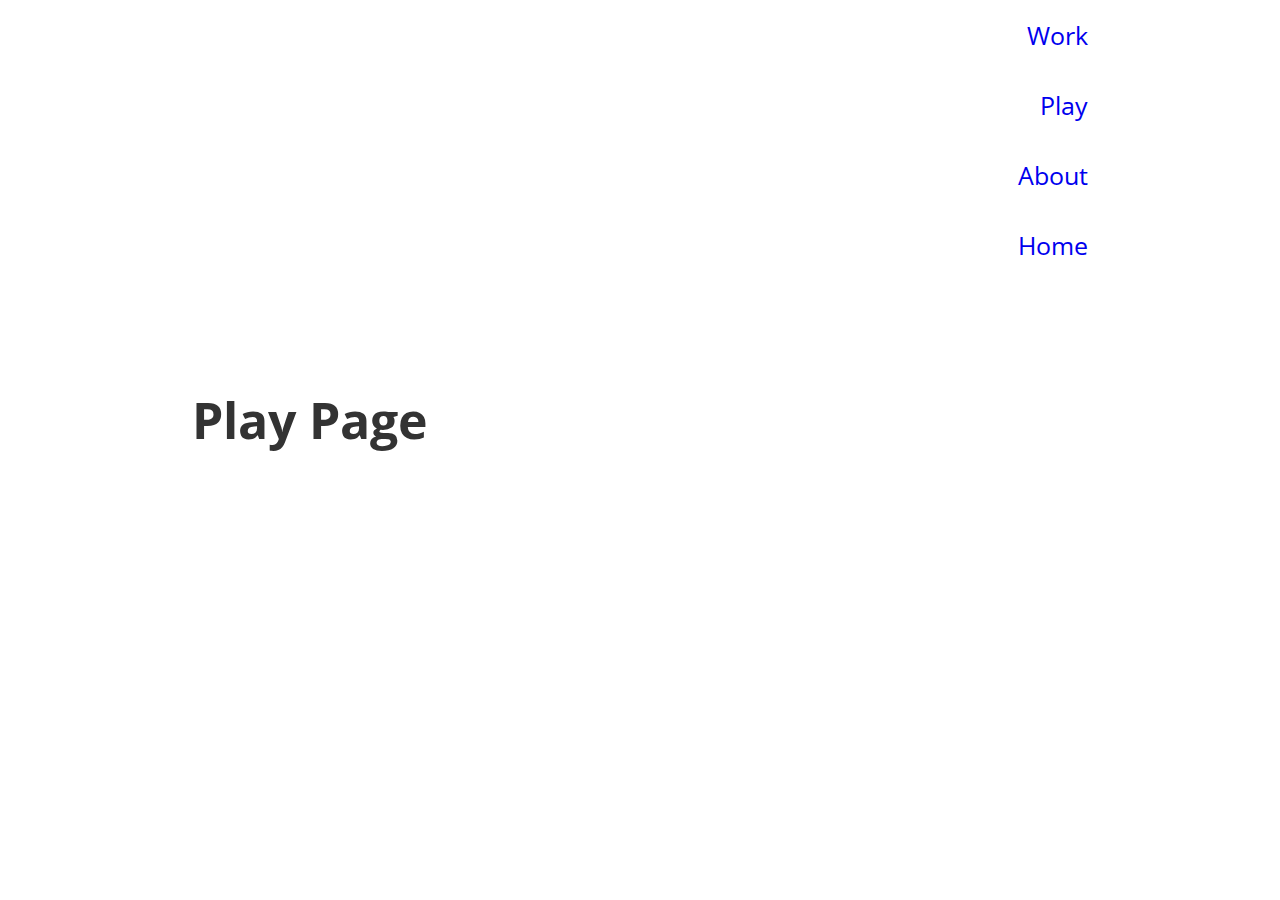
==== Play.html @ 6cb97ece "rough" ====
<head>
    <link rel="stylesheet" href="styles.css">
    <style>
    @import url('https://fonts.googleapis.com/css2?family=Open+Sans&display=swap');
    </style>
</head>
<body style="display:flex; flex-direction: column; margin-left:2in; margin-right:2in;" >

    <header class="header1">
        <a href="Work.html"> <p>Work</p> </a>
        <a href="Play.html"> <p>Play</p> </a>
        <a href="About.html"> <p>About</p> </a>
        <a href="index.html"> <p>Home</p> </a>
    </header>

    <div class = container1>
        <h1>Play Page</h1>

    </div>
    
</body>
---- styles.css ----
/*
fonts:
font-family: 'Open Sans', sans-serif;
*/

*{
    font-family: 'Open Sans', sans-serif;
}

body {
    margin: 0;
    min-height: 100%;
    background-color: #fff;
    font-family: Arial,sans-serif;
    font-size: 14px;
    line-height: 20px;
    color: #333;
}

h1{ font-size: 50px;}

.header1{
    display:flex;
    flex-direction: column;
    justify-content:space-around;
    align-items:flex-end;
}
.header1-element{
    display:flex;
}

.container1{
    display:flex;
    margin-top: 1in;
}
.container2{
    display:flex;
}
.project{
    display:flex;
    /* margin:.5in; */
    width:3in;
    height:3in;
    stroke: gray;
    justify-content: center;
}
.project:hover{
    background-color: black;
    color: white;
}

a{
    text-decoration: none;
    font-size: 25px;
}

h2{
    font-size: 35px;
    font-weight: 100;
}
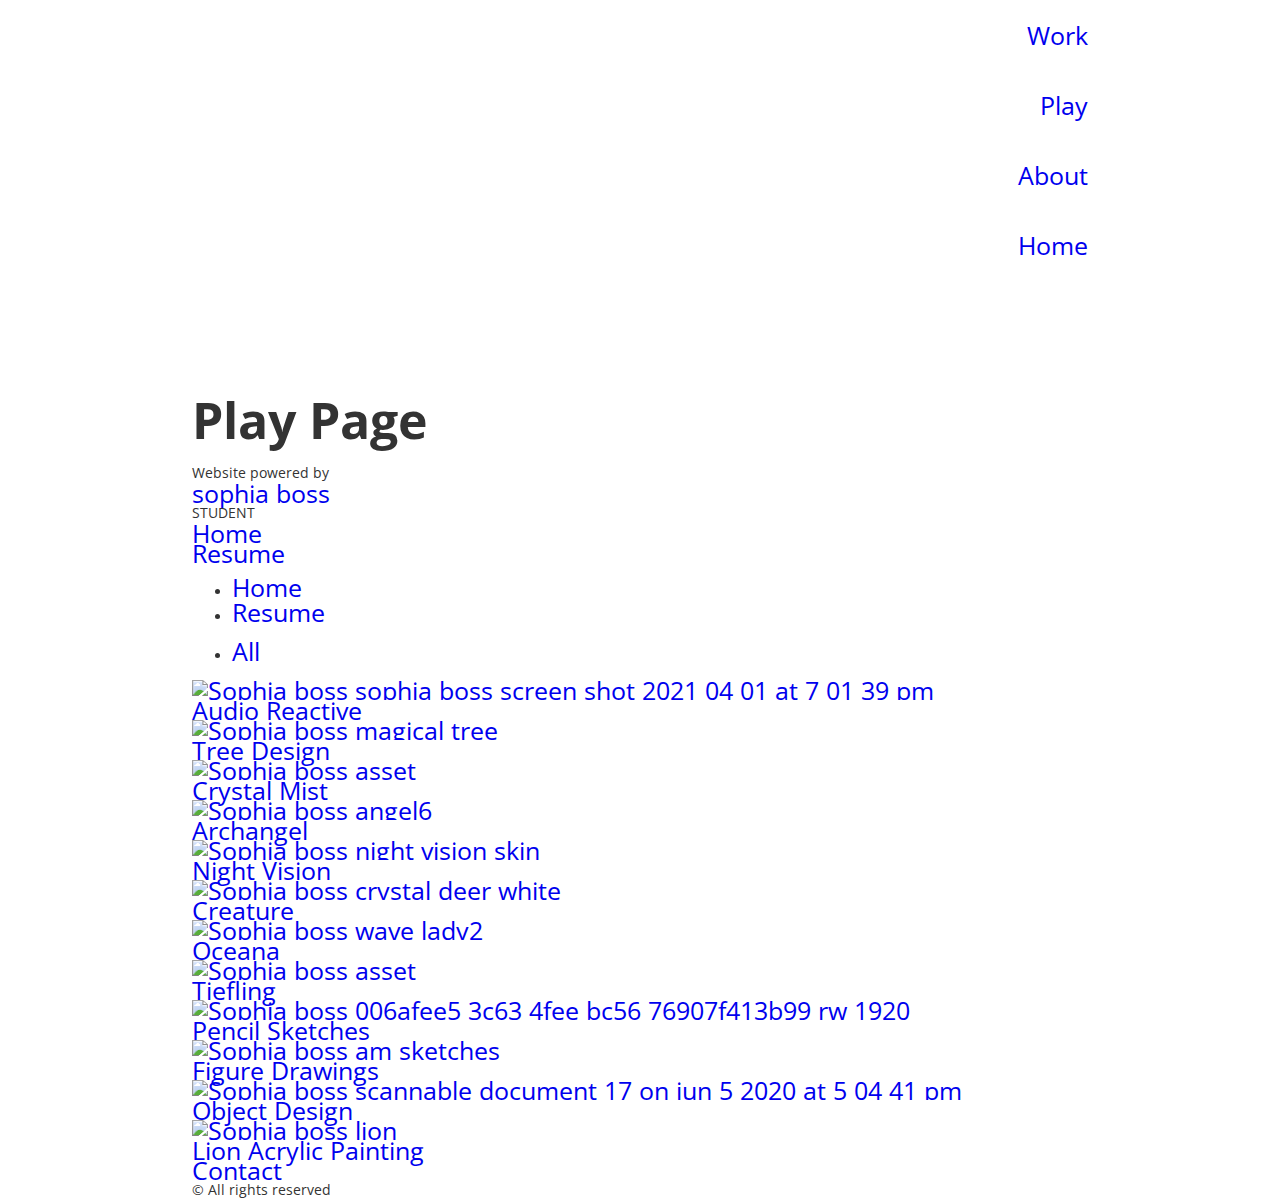
==== commit eb346011: "update play" ====
--- a/Play.html
+++ b/Play.html
@@ -18,6 +18,834 @@
         <h1>Play Page</h1>
 
     </div>
+
+    
     
 </body>
 
+
+<!DOCTYPE html>
+<!-- saved from url=(0033)https://purplecat.artstation.com/ -->
+<html lang="en"><head><meta http-equiv="Content-Type" content="text/html; charset=UTF-8"><meta content="IE=edge" http-equiv="X-UA-Compatible">
+<script type="text/javascript" async="" src="./sophia boss_files/pinit_main.js"></script><script src="./sophia boss_files/nr-1208.min.js"></script><script>window.NREUM||(NREUM={});NREUM.info={"beacon":"bam-cell.nr-data.net","errorBeacon":"bam-cell.nr-data.net","licenseKey":"c7d2c3241e","applicationID":"136863096","transactionName":"e1sMQhQNXApWRBsRUlpHC0IDTUAHVFNHSV5WUAdO","queueTime":0,"applicationTime":4338,"agent":""}</script>
+<script>(window.NREUM||(NREUM={})).loader_config={licenseKey:"c7d2c3241e",applicationID:"136863096"};window.NREUM||(NREUM={}),__nr_require=function(e,t,n){function r(n){if(!t[n]){var i=t[n]={exports:{}};e[n][0].call(i.exports,function(t){var i=e[n][1][t];return r(i||t)},i,i.exports)}return t[n].exports}if("function"==typeof __nr_require)return __nr_require;for(var i=0;i<n.length;i++)r(n[i]);return r}({1:[function(e,t,n){function r(){}function i(e,t,n){return function(){return o(e,[u.now()].concat(c(arguments)),t?null:this,n),t?void 0:this}}var o=e("handle"),a=e(7),c=e(8),f=e("ee").get("tracer"),u=e("loader"),s=NREUM;"undefined"==typeof window.newrelic&&(newrelic=s);var d=["setPageViewName","setCustomAttribute","setErrorHandler","finished","addToTrace","inlineHit","addRelease"],p="api-",l=p+"ixn-";a(d,function(e,t){s[t]=i(p+t,!0,"api")}),s.addPageAction=i(p+"addPageAction",!0),s.setCurrentRouteName=i(p+"routeName",!0),t.exports=newrelic,s.interaction=function(){return(new r).get()};var m=r.prototype={createTracer:function(e,t){var n={},r=this,i="function"==typeof t;return o(l+"tracer",[u.now(),e,n],r),function(){if(f.emit((i?"":"no-")+"fn-start",[u.now(),r,i],n),i)try{return t.apply(this,arguments)}catch(e){throw f.emit("fn-err",[arguments,this,e],n),e}finally{f.emit("fn-end",[u.now()],n)}}}};a("actionText,setName,setAttribute,save,ignore,onEnd,getContext,end,get".split(","),function(e,t){m[t]=i(l+t)}),newrelic.noticeError=function(e,t){"string"==typeof e&&(e=new Error(e)),o("err",[e,u.now(),!1,t])}},{}],2:[function(e,t,n){function r(){return c.exists&&performance.now?Math.round(performance.now()):(o=Math.max((new Date).getTime(),o))-a}function i(){return o}var o=(new Date).getTime(),a=o,c=e(9);t.exports=r,t.exports.offset=a,t.exports.getLastTimestamp=i},{}],3:[function(e,t,n){function r(e){return!(!e||!e.protocol||"file:"===e.protocol)}t.exports=r},{}],4:[function(e,t,n){function r(e,t){var n=e.getEntries();n.forEach(function(e){"first-paint"===e.name?d("timing",["fp",Math.floor(e.startTime)]):"first-contentful-paint"===e.name&&d("timing",["fcp",Math.floor(e.startTime)])})}function i(e,t){var n=e.getEntries();n.length>0&&d("lcp",[n[n.length-1]])}function o(e){e.getEntries().forEach(function(e){e.hadRecentInput||d("cls",[e])})}function a(e){if(e instanceof m&&!g){var t=Math.round(e.timeStamp),n={type:e.type};t<=p.now()?n.fid=p.now()-t:t>p.offset&&t<=Date.now()?(t-=p.offset,n.fid=p.now()-t):t=p.now(),g=!0,d("timing",["fi",t,n])}}function c(e){d("pageHide",[p.now(),e])}if(!("init"in NREUM&&"page_view_timing"in NREUM.init&&"enabled"in NREUM.init.page_view_timing&&NREUM.init.page_view_timing.enabled===!1)){var f,u,s,d=e("handle"),p=e("loader"),l=e(6),m=NREUM.o.EV;if("PerformanceObserver"in window&&"function"==typeof window.PerformanceObserver){f=new PerformanceObserver(r);try{f.observe({entryTypes:["paint"]})}catch(v){}u=new PerformanceObserver(i);try{u.observe({entryTypes:["largest-contentful-paint"]})}catch(v){}s=new PerformanceObserver(o);try{s.observe({type:"layout-shift",buffered:!0})}catch(v){}}if("addEventListener"in document){var g=!1,w=["click","keydown","mousedown","pointerdown","touchstart"];w.forEach(function(e){document.addEventListener(e,a,!1)})}l(c)}},{}],5:[function(e,t,n){function r(e,t){if(!i)return!1;if(e!==i)return!1;if(!t)return!0;if(!o)return!1;for(var n=o.split("."),r=t.split("."),a=0;a<r.length;a++)if(r[a]!==n[a])return!1;return!0}var i=null,o=null,a=/Version\/(\S+)\s+Safari/;if(navigator.userAgent){var c=navigator.userAgent,f=c.match(a);f&&c.indexOf("Chrome")===-1&&c.indexOf("Chromium")===-1&&(i="Safari",o=f[1])}t.exports={agent:i,version:o,match:r}},{}],6:[function(e,t,n){function r(e){function t(){e(a&&document[a]?document[a]:document[i]?"hidden":"visible")}"addEventListener"in document&&o&&document.addEventListener(o,t,!1)}t.exports=r;var i,o,a;"undefined"!=typeof document.hidden?(i="hidden",o="visibilitychange",a="visibilityState"):"undefined"!=typeof document.msHidden?(i="msHidden",o="msvisibilitychange"):"undefined"!=typeof document.webkitHidden&&(i="webkitHidden",o="webkitvisibilitychange",a="webkitVisibilityState")},{}],7:[function(e,t,n){function r(e,t){var n=[],r="",o=0;for(r in e)i.call(e,r)&&(n[o]=t(r,e[r]),o+=1);return n}var i=Object.prototype.hasOwnProperty;t.exports=r},{}],8:[function(e,t,n){function r(e,t,n){t||(t=0),"undefined"==typeof n&&(n=e?e.length:0);for(var r=-1,i=n-t||0,o=Array(i<0?0:i);++r<i;)o[r]=e[t+r];return o}t.exports=r},{}],9:[function(e,t,n){t.exports={exists:"undefined"!=typeof window.performance&&window.performance.timing&&"undefined"!=typeof window.performance.timing.navigationStart}},{}],ee:[function(e,t,n){function r(){}function i(e){function t(e){return e&&e instanceof r?e:e?u(e,f,a):a()}function n(n,r,i,o,a){if(a!==!1&&(a=!0),!l.aborted||o){e&&a&&e(n,r,i);for(var c=t(i),f=v(n),u=f.length,s=0;s<u;s++)f[s].apply(c,r);var p=d[h[n]];return p&&p.push([b,n,r,c]),c}}function o(e,t){y[e]=v(e).concat(t)}function m(e,t){var n=y[e];if(n)for(var r=0;r<n.length;r++)n[r]===t&&n.splice(r,1)}function v(e){return y[e]||[]}function g(e){return p[e]=p[e]||i(n)}function w(e,t){s(e,function(e,n){t=t||"feature",h[n]=t,t in d||(d[t]=[])})}var y={},h={},b={on:o,addEventListener:o,removeEventListener:m,emit:n,get:g,listeners:v,context:t,buffer:w,abort:c,aborted:!1};return b}function o(e){return u(e,f,a)}function a(){return new r}function c(){(d.api||d.feature)&&(l.aborted=!0,d=l.backlog={})}var f="nr@context",u=e("gos"),s=e(7),d={},p={},l=t.exports=i();t.exports.getOrSetContext=o,l.backlog=d},{}],gos:[function(e,t,n){function r(e,t,n){if(i.call(e,t))return e[t];var r=n();if(Object.defineProperty&&Object.keys)try{return Object.defineProperty(e,t,{value:r,writable:!0,enumerable:!1}),r}catch(o){}return e[t]=r,r}var i=Object.prototype.hasOwnProperty;t.exports=r},{}],handle:[function(e,t,n){function r(e,t,n,r){i.buffer([e],r),i.emit(e,t,n)}var i=e("ee").get("handle");t.exports=r,r.ee=i},{}],id:[function(e,t,n){function r(e){var t=typeof e;return!e||"object"!==t&&"function"!==t?-1:e===window?0:a(e,o,function(){return i++})}var i=1,o="nr@id",a=e("gos");t.exports=r},{}],loader:[function(e,t,n){function r(){if(!E++){var e=x.info=NREUM.info,t=l.getElementsByTagName("script")[0];if(setTimeout(u.abort,3e4),!(e&&e.licenseKey&&e.applicationID&&t))return u.abort();f(h,function(t,n){e[t]||(e[t]=n)});var n=a();c("mark",["onload",n+x.offset],null,"api"),c("timing",["load",n]);var r=l.createElement("script");r.src="https://"+e.agent,t.parentNode.insertBefore(r,t)}}function i(){"complete"===l.readyState&&o()}function o(){c("mark",["domContent",a()+x.offset],null,"api")}var a=e(2),c=e("handle"),f=e(7),u=e("ee"),s=e(5),d=e(3),p=window,l=p.document,m="addEventListener",v="attachEvent",g=p.XMLHttpRequest,w=g&&g.prototype;if(d(p.location)){NREUM.o={ST:setTimeout,SI:p.setImmediate,CT:clearTimeout,XHR:g,REQ:p.Request,EV:p.Event,PR:p.Promise,MO:p.MutationObserver};var y=""+location,h={beacon:"bam.nr-data.net",errorBeacon:"bam.nr-data.net",agent:"js-agent.newrelic.com/nr-1208.min.js"},b=g&&w&&w[m]&&!/CriOS/.test(navigator.userAgent),x=t.exports={offset:a.getLastTimestamp(),now:a,origin:y,features:{},xhrWrappable:b,userAgent:s};e(1),e(4),l[m]?(l[m]("DOMContentLoaded",o,!1),p[m]("load",r,!1)):(l[v]("onreadystatechange",i),p[v]("onload",r)),c("mark",["firstbyte",a.getLastTimestamp()],null,"api");var E=0}},{}],"wrap-function":[function(e,t,n){function r(e,t){function n(t,n,r,f,u){function nrWrapper(){var o,a,s,p;try{a=this,o=d(arguments),s="function"==typeof r?r(o,a):r||{}}catch(l){i([l,"",[o,a,f],s],e)}c(n+"start",[o,a,f],s,u);try{return p=t.apply(a,o)}catch(m){throw c(n+"err",[o,a,m],s,u),m}finally{c(n+"end",[o,a,p],s,u)}}return a(t)?t:(n||(n=""),nrWrapper[p]=t,o(t,nrWrapper,e),nrWrapper)}function r(e,t,r,i,o){r||(r="");var c,f,u,s="-"===r.charAt(0);for(u=0;u<t.length;u++)f=t[u],c=e[f],a(c)||(e[f]=n(c,s?f+r:r,i,f,o))}function c(n,r,o,a){if(!m||t){var c=m;m=!0;try{e.emit(n,r,o,t,a)}catch(f){i([f,n,r,o],e)}m=c}}return e||(e=s),n.inPlace=r,n.flag=p,n}function i(e,t){t||(t=s);try{t.emit("internal-error",e)}catch(n){}}function o(e,t,n){if(Object.defineProperty&&Object.keys)try{var r=Object.keys(e);return r.forEach(function(n){Object.defineProperty(t,n,{get:function(){return e[n]},set:function(t){return e[n]=t,t}})}),t}catch(o){i([o],n)}for(var a in e)l.call(e,a)&&(t[a]=e[a]);return t}function a(e){return!(e&&e instanceof Function&&e.apply&&!e[p])}function c(e,t){var n=t(e);return n[p]=e,o(e,n,s),n}function f(e,t,n){var r=e[t];e[t]=c(r,n)}function u(){for(var e=arguments.length,t=new Array(e),n=0;n<e;++n)t[n]=arguments[n];return t}var s=e("ee"),d=e(8),p="nr@original",l=Object.prototype.hasOwnProperty,m=!1;t.exports=r,t.exports.wrapFunction=c,t.exports.wrapInPlace=f,t.exports.argsToArray=u},{}]},{},["loader"]);</script><meta content="width=device-width, initial-scale=1.0" name="viewport"><link href="./sophia boss_files/css" rel="stylesheet"><link rel="stylesheet" media="screen" href="./sophia boss_files/website-4bd2fe789c7fcdc3b48168ae0854cd55.css"><link rel="stylesheet" media="screen" href="./sophia boss_files/basic-85adf38bdad465a36f76ebcb866dda1a.css"><link rel="stylesheet" media="screen" href="./sophia boss_files/custom-user-1230658-1617504053-theme-basic-f00a33823e6ff0e9aa09fbc3a7e71499.css"><style></style><link rel="shortcut icon" type="image/x-icon" href="https://cdn.artstation.com/static_media/placeholders/user/portfolio_favicon/default.png"><title>sophia boss</title>
+<meta name="description" content="STUDENT">
+<meta property="og:url" content="https://purplecat.artstation.com/">
+<meta property="og:site_name" content="sophia boss">
+<meta property="og:title" content="sophia boss">
+<meta property="og:image" content="https://cdna.artstation.com/p/assets/covers/images/036/320/762/small/sophia-boss-sophia-boss-screen-shot-2021-04-01-at-7-01-39-pm.jpg?1617328923">
+<meta property="og:description" content="STUDENT">
+<meta property="og:type" content="website">
+<meta name="twitter:site_name" content="sophia boss">
+<meta name="twitter:title" content="sophia boss">
+<meta name="twitter:card" content="summary">
+<meta name="twitter:description" content="STUDENT">
+<meta name="twitter:image" content="https://cdna.artstation.com/p/assets/covers/images/036/320/762/small/sophia-boss-sophia-boss-screen-shot-2021-04-01-at-7-01-39-pm.jpg?1617328923">
+<meta name="image" content="https://cdna.artstation.com/p/assets/covers/images/036/320/762/small/sophia-boss-sophia-boss-screen-shot-2021-04-01-at-7-01-39-pm.jpg?1617328923"><link rel="alternate" type="application/rss+xml" title="sophia boss on ArtStation" href="https://purplecat.artstation.com/rss"><script>window.pro_member = false;</script><style type="text/css"> span.PIN_1617771608192_embed_grid { 
+  width: 100%;
+  max-width: 257px;
+  min-width: 140px;
+  display: inline-block;
+  border: 1px solid rgba(0,0,0,.1);
+  border-radius: 16px;
+  overflow: hidden;
+  font: 12px "Helvetica Neue", Helvetica, arial, sans-serif;
+  color: rgb(54, 54, 54);
+  box-sizing: border-box;
+  background: #fff;
+  cursor: pointer;
+  -webkit-font-smoothing: antialiased;
+}
+ span.PIN_1617771608192_embed_grid * { 
+  display: block;
+  position: relative;
+  font: inherit;
+  cursor: inherit;
+  color: inherit;
+  box-sizing: inherit;
+  margin: 0;
+  padding: 0;
+  text-align: left;
+}
+ span.PIN_1617771608192_embed_grid .PIN_1617771608192_hd { 
+  height: 55px;
+}
+ span.PIN_1617771608192_embed_grid .PIN_1617771608192_hd .PIN_1617771608192_img { 
+  position: absolute;
+  top: 10px;
+  left: 10px;
+  height: 36px;
+  width: 36px;
+  border-radius: 18px;
+  background: transparent url () 0 0 no-repeat;
+  background-size: cover;
+}
+ span.PIN_1617771608192_embed_grid .PIN_1617771608192_hd .PIN_1617771608192_pinner { 
+  white-space: nowrap;
+  overflow: hidden;
+  text-overflow: ellipsis;
+  width: 75%;
+  position: absolute;
+  top: 20px;
+  left: 56px;
+  font-size: 14px;
+  font-weight: bold;
+}
+ span.PIN_1617771608192_embed_grid .PIN_1617771608192_bd { 
+  padding: 0 10px;
+  -moz-scrollbars: none;
+  -ms-overflow-style: none;
+  overflow-x: hidden;
+  overflow-y: auto;
+}
+ span.PIN_1617771608192_embed_grid .PIN_1617771608192_bd .PIN_1617771608192_ct { 
+  width: 100%;
+  height: auto;
+}
+ span.PIN_1617771608192_embed_grid .PIN_1617771608192_bd .PIN_1617771608192_ct .PIN_1617771608192_col { 
+  display: inline-block;
+  width: 100%;
+  padding: 1px;
+  vertical-align: top;
+  min-width: 60px;
+}
+ span.PIN_1617771608192_embed_grid .PIN_1617771608192_bd .PIN_1617771608192_ct .PIN_1617771608192_col .PIN_1617771608192_img { 
+  margin: 0;
+  display: inline-block;
+  width: 100%;
+  background: transparent url() 0 0 no-repeat;
+  background-size: cover;
+  border-radius: 8px;
+}
+ span.PIN_1617771608192_embed_grid .PIN_1617771608192_ft { 
+  padding: 10px;
+}
+ span.PIN_1617771608192_embed_grid .PIN_1617771608192_ft .PIN_1617771608192_button { 
+  border-radius: 16px;
+  text-align: center;
+  background-color: #efefef;
+  border: 1px solid #efefef;
+  position: relative;
+  display: block;
+  overflow: hidden;
+  height: 32px;
+  width: 100%;
+  min-width: 70px;
+  padding: 0 3px;
+}
+ span.PIN_1617771608192_embed_grid .PIN_1617771608192_ft .PIN_1617771608192_button .PIN_1617771608192_label { 
+  position: absolute;
+  left: 0;
+  width: 100%;
+  text-align: center;
+}
+ span.PIN_1617771608192_embed_grid .PIN_1617771608192_ft .PIN_1617771608192_button .PIN_1617771608192_label.PIN_1617771608192_top { 
+  top: 0;
+}
+ span.PIN_1617771608192_embed_grid .PIN_1617771608192_ft .PIN_1617771608192_button .PIN_1617771608192_label.PIN_1617771608192_bottom { 
+  bottom: 0;
+}
+ span.PIN_1617771608192_embed_grid .PIN_1617771608192_ft .PIN_1617771608192_button .PIN_1617771608192_label .PIN_1617771608192_string { 
+  white-space: pre;
+  color: #746d6a;
+  font-size: 13px;
+  font-weight: bold;
+  vertical-align: top;
+  display: inline-block;
+  height: 32px;
+  line-height: 32px;
+}
+ span.PIN_1617771608192_embed_grid .PIN_1617771608192_ft .PIN_1617771608192_button .PIN_1617771608192_label .PIN_1617771608192_logo { 
+  display: inline-block;
+  vertical-align: bottom;
+  height: 32px;
+  width: 80px;
+  background: transparent url([data-uri]) 50% 50% no-repeat;
+  background-size: contain;
+}
+ span.PIN_1617771608192_embed_grid .PIN_1617771608192_ft .PIN_1617771608192_button:hover { 
+  border: 1px solid rgba(0,0,0,.1);
+}
+ span.PIN_1617771608192_embed_grid.PIN_1617771608192_noscroll .PIN_1617771608192_bd { 
+  overflow: hidden;
+}
+ span.PIN_1617771608192_embed_grid.PIN_1617771608192_board .PIN_1617771608192_hd .PIN_1617771608192_pinner { 
+  top: 10px;
+}
+ span.PIN_1617771608192_embed_grid.PIN_1617771608192_board .PIN_1617771608192_hd .PIN_1617771608192_board { 
+  white-space: nowrap;
+  overflow: hidden;
+  text-overflow: ellipsis;
+  width: 75%;
+  position: absolute;
+  bottom: 10px;
+  left: 56px;
+  color: #363636;
+  font-size: 12px;
+}
+ span.PIN_1617771608192_embed_grid.PIN_1617771608192_c2 { 
+  max-width: 494px;
+  min-width: 140px;
+}
+ span.PIN_1617771608192_embed_grid.PIN_1617771608192_c2 .PIN_1617771608192_bd .PIN_1617771608192_ct .PIN_1617771608192_col { 
+  width: 50%;
+}
+ span.PIN_1617771608192_embed_grid.PIN_1617771608192_c3 { 
+  max-width: 731px;
+  min-width: 200px;
+}
+ span.PIN_1617771608192_embed_grid.PIN_1617771608192_c3 .PIN_1617771608192_bd .PIN_1617771608192_ct .PIN_1617771608192_col { 
+  width: 33.33%;
+}
+ span.PIN_1617771608192_embed_grid.PIN_1617771608192_c4 { 
+  max-width: 968px;
+  min-width: 260px;
+}
+ span.PIN_1617771608192_embed_grid.PIN_1617771608192_c4 .PIN_1617771608192_bd .PIN_1617771608192_ct .PIN_1617771608192_col { 
+  width: 25%;
+}
+ span.PIN_1617771608192_embed_grid.PIN_1617771608192_c5 { 
+  max-width: 1205px;
+  min-width: 320px;
+}
+ span.PIN_1617771608192_embed_grid.PIN_1617771608192_c5 .PIN_1617771608192_bd .PIN_1617771608192_ct .PIN_1617771608192_col { 
+  width: 20%;
+}
+ span.PIN_1617771608192_embed_grid.PIN_1617771608192_c6 { 
+  max-width: 1442px;
+  min-width: 380px;
+}
+ span.PIN_1617771608192_embed_grid.PIN_1617771608192_c6 .PIN_1617771608192_bd .PIN_1617771608192_ct .PIN_1617771608192_col { 
+  width: 16.66%;
+}
+ span.PIN_1617771608192_embed_grid.PIN_1617771608192_c7 { 
+  max-width: 1679px;
+  min-width: 440px;
+}
+ span.PIN_1617771608192_embed_grid.PIN_1617771608192_c7 .PIN_1617771608192_bd .PIN_1617771608192_ct .PIN_1617771608192_col { 
+  width: 14.28%;
+}
+ span.PIN_1617771608192_embed_grid.PIN_1617771608192_c8 { 
+  max-width: 1916px;
+  min-width: 500px;
+}
+ span.PIN_1617771608192_embed_grid.PIN_1617771608192_c8 .PIN_1617771608192_bd .PIN_1617771608192_ct .PIN_1617771608192_col { 
+  width: 12.5%;
+}
+ span.PIN_1617771608192_embed_grid.PIN_1617771608192_c9 { 
+  max-width: 2153px;
+  min-width: 560px;
+}
+ span.PIN_1617771608192_embed_grid.PIN_1617771608192_c9 .PIN_1617771608192_bd .PIN_1617771608192_ct .PIN_1617771608192_col { 
+  width: 11.11%;
+}
+ span.PIN_1617771608192_embed_grid.PIN_1617771608192_c10 { 
+  max-width: 2390px;
+  min-width: 620px;
+}
+ span.PIN_1617771608192_embed_grid.PIN_1617771608192_c10 .PIN_1617771608192_bd .PIN_1617771608192_ct .PIN_1617771608192_col { 
+  width: 10%;
+}
+ span.PIN_1617771608192_embed_pin { 
+  min-width: 160px;
+  max-width: 236px;
+  width: 100%;
+  border-radius: 16px;
+  font: 12px "SF Pro", "Helvetica Neue", Helvetica, arial, sans-serif;
+  display: inline-block;
+  background: rgba(0,0,0,.1);
+  overflow: hidden;
+  border: 1px solid rgba(0,0,0,.1);
+  box-sizing: border-box;
+  -webkit-font-smoothing: antialiased;
+  -webkit-osx-font-smoothing: grayscale;
+}
+ span.PIN_1617771608192_embed_pin * { 
+  display: block;
+  position: relative;
+  font: inherit;
+  cursor: inherit;
+  color: inherit;
+  box-sizing: inherit;
+  margin: 0;
+  padding: 0;
+  text-align: left;
+}
+ span.PIN_1617771608192_embed_pin .PIN_1617771608192_pages { 
+  height: 100%;
+  width: 100%;
+  display: block;
+  position: relative;
+  overflow: hidden;
+}
+ span.PIN_1617771608192_embed_pin .PIN_1617771608192_pages .PIN_1617771608192_page { 
+  position: absolute;
+  left: 0;
+  transition-property: left;
+  transition-duration: .25s;
+  transition-timing-function: ease-in;
+  height: inherit;
+  width: inherit;
+}
+ span.PIN_1617771608192_embed_pin .PIN_1617771608192_pages .PIN_1617771608192_page.PIN_1617771608192_past { 
+  left: -100%;
+}
+ span.PIN_1617771608192_embed_pin .PIN_1617771608192_pages .PIN_1617771608192_page.PIN_1617771608192_future { 
+  left: 100%;
+}
+ span.PIN_1617771608192_embed_pin .PIN_1617771608192_pages .PIN_1617771608192_page .PIN_1617771608192_blocks { 
+  height: inherit;
+  width: inherit;
+  overflow: hidden;
+}
+ span.PIN_1617771608192_embed_pin .PIN_1617771608192_pages .PIN_1617771608192_page .PIN_1617771608192_blocks .PIN_1617771608192_block { 
+  position: absolute;
+  height: 100%;
+  width: 100%;
+  overflowX: hidden;
+}
+ span.PIN_1617771608192_embed_pin .PIN_1617771608192_pages .PIN_1617771608192_page .PIN_1617771608192_blocks .PIN_1617771608192_block .PIN_1617771608192_container { 
+  position: absolute;
+  width: 100%;
+}
+ span.PIN_1617771608192_embed_pin .PIN_1617771608192_pages .PIN_1617771608192_page .PIN_1617771608192_blocks .PIN_1617771608192_block .PIN_1617771608192_container.PIN_1617771608192_top { 
+  top: 0;
+}
+ span.PIN_1617771608192_embed_pin .PIN_1617771608192_pages .PIN_1617771608192_page .PIN_1617771608192_blocks .PIN_1617771608192_block .PIN_1617771608192_container.PIN_1617771608192_middle { 
+  top: 50%;
+  transform: translateY(-50%);
+}
+ span.PIN_1617771608192_embed_pin .PIN_1617771608192_pages .PIN_1617771608192_page .PIN_1617771608192_blocks .PIN_1617771608192_block .PIN_1617771608192_container.PIN_1617771608192_bottom { 
+  bottom: 0;
+}
+ span.PIN_1617771608192_embed_pin .PIN_1617771608192_pages .PIN_1617771608192_page .PIN_1617771608192_blocks .PIN_1617771608192_block .PIN_1617771608192_container.PIN_1617771608192_left { 
+  text-align: left;
+}
+ span.PIN_1617771608192_embed_pin .PIN_1617771608192_pages .PIN_1617771608192_page .PIN_1617771608192_blocks .PIN_1617771608192_block .PIN_1617771608192_container.PIN_1617771608192_center { 
+  text-align: center;
+}
+ span.PIN_1617771608192_embed_pin .PIN_1617771608192_pages .PIN_1617771608192_page .PIN_1617771608192_blocks .PIN_1617771608192_block .PIN_1617771608192_container.PIN_1617771608192_right { 
+  text-align: right;
+}
+ span.PIN_1617771608192_embed_pin .PIN_1617771608192_pages .PIN_1617771608192_page .PIN_1617771608192_blocks .PIN_1617771608192_block .PIN_1617771608192_container .PIN_1617771608192_paragraph { 
+  text-align: inherit;
+  display: inline;
+  word-break: break-word;
+  font-size: 16px;
+  line-height: 1.24em;
+  border-radius: 3px;
+  padding: 0.1em 0.2em;
+}
+ span.PIN_1617771608192_embed_pin .PIN_1617771608192_pages .PIN_1617771608192_page .PIN_1617771608192_blocks .PIN_1617771608192_block .PIN_1617771608192_container _video { 
+  position: absolute;
+  height: 100%;
+  width: auto;
+  left: 50%;
+  transform: translateX(-50%);
+}
+ span.PIN_1617771608192_embed_pin .PIN_1617771608192_pages .PIN_1617771608192_page .PIN_1617771608192_blocks .PIN_1617771608192_block .PIN_1617771608192_container.PIN_1617771608192_video { 
+  height: 100%;
+}
+ span.PIN_1617771608192_embed_pin .PIN_1617771608192_pages .PIN_1617771608192_page .PIN_1617771608192_blocks .PIN_1617771608192_block .PIN_1617771608192_image { 
+  position: absolute;
+  height: 100%;
+  width: 100%;
+  background-position: 50% 50%;
+  background-repeat: no-repeat;
+}
+ span.PIN_1617771608192_embed_pin .PIN_1617771608192_pages .PIN_1617771608192_page .PIN_1617771608192_blocks .PIN_1617771608192_block .PIN_1617771608192_image.PIN_1617771608192_containMe { 
+  background-size: contain;
+}
+ span.PIN_1617771608192_embed_pin .PIN_1617771608192_pages .PIN_1617771608192_page .PIN_1617771608192_blocks .PIN_1617771608192_block .PIN_1617771608192_image.PIN_1617771608192_coverMe { 
+  background-size: cover;
+}
+ span.PIN_1617771608192_embed_pin .PIN_1617771608192_pages .PIN_1617771608192_page .PIN_1617771608192_blocks .PIN_1617771608192_block video { 
+  position: absolute;
+  height: 100%;
+  width: auto;
+  left: 50%;
+  transform: translateX(-50%);
+}
+ span.PIN_1617771608192_embed_pin .PIN_1617771608192_pages .PIN_1617771608192_page .PIN_1617771608192_blocks .PIN_1617771608192_block video.PIN_1617771608192_isNative { 
+  width: 100%;
+}
+ span.PIN_1617771608192_embed_pin .PIN_1617771608192_pages .PIN_1617771608192_overlay { 
+  position: absolute;
+  height: 100%;
+  width: 100%;
+  opacity: .001;
+  background: rgba(0,0,0,.03);
+  cursor: pointer;
+  user-select: none;
+}
+ span.PIN_1617771608192_embed_pin .PIN_1617771608192_pages .PIN_1617771608192_overlay .PIN_1617771608192_repin { 
+  position: absolute;
+  top: 12px;
+  right: 12px;
+  height: 40px;
+  color: #fff;
+  background: #e60023 url([data-uri]) 10px 50% no-repeat;
+  background-size: 18px 18px;
+  text-indent: 36px;
+  font-size: 14px;
+  line-height: 40px;
+  font-weight: bold;
+  border-radius: 20px;
+  padding: 0 12px 0 0;
+  width: auto;
+  z-index: 2;
+}
+ span.PIN_1617771608192_embed_pin .PIN_1617771608192_pages .PIN_1617771608192_overlay .PIN_1617771608192_price { 
+  position: absolute;
+  top: 12px;
+  left: 12px;
+  height: 40px;
+  background: rgba(255,255,255,.9);
+  font-size: 14px;
+  line-height: 40px;
+  font-weight: bold;
+  border-radius: 20px;
+  padding: 0 12px;
+  width: auto;
+  z-index: 2;
+}
+ span.PIN_1617771608192_embed_pin .PIN_1617771608192_pages .PIN_1617771608192_overlay .PIN_1617771608192_controls { 
+  position: absolute;
+  height: 64px;
+  width: 64px;
+  top: 50%;
+  left: 50%;
+  margin-top: -32px;
+  margin-left: -32px;
+}
+ span.PIN_1617771608192_embed_pin .PIN_1617771608192_pages .PIN_1617771608192_overlay .PIN_1617771608192_controls .PIN_1617771608192_play { 
+  background: rgba(0,0,0,.8) url([data-uri]) 50% 50% no-repeat;
+}
+ span.PIN_1617771608192_embed_pin .PIN_1617771608192_pages .PIN_1617771608192_overlay .PIN_1617771608192_controls .PIN_1617771608192_pause { 
+  background: rgba(0,0,0,.8) url([data-uri]) 50% 50% no-repeat;
+}
+ span.PIN_1617771608192_embed_pin .PIN_1617771608192_pages .PIN_1617771608192_overlay .PIN_1617771608192_controls .PIN_1617771608192_pause,  span.PIN_1617771608192_embed_pin .PIN_1617771608192_pages .PIN_1617771608192_overlay .PIN_1617771608192_controls .PIN_1617771608192_play { 
+  position: absolute;
+  display: block;
+  height: 64px;
+  width: 64px;
+  border-radius: 32px;
+}
+ span.PIN_1617771608192_embed_pin .PIN_1617771608192_pages .PIN_1617771608192_overlay .PIN_1617771608192_nav { 
+  user-select: none;
+  position: absolute;
+  height: 100%;
+  width: 20%;
+  background: transparent url() 0 0 no-repeat;
+  background-size: 24px 24px;
+  z-index: 1;
+}
+ span.PIN_1617771608192_embed_pin .PIN_1617771608192_pages .PIN_1617771608192_overlay .PIN_1617771608192_nav.PIN_1617771608192_forward,  span.PIN_1617771608192_embed_pin .PIN_1617771608192_pages .PIN_1617771608192_overlay .PIN_1617771608192_nav.PIN_1617771608192_forward_noop { 
+  right: 0;
+}
+ span.PIN_1617771608192_embed_pin .PIN_1617771608192_pages .PIN_1617771608192_overlay .PIN_1617771608192_nav.PIN_1617771608192_backward,  span.PIN_1617771608192_embed_pin .PIN_1617771608192_pages .PIN_1617771608192_overlay .PIN_1617771608192_nav.PIN_1617771608192_backward_noop { 
+  left: 0;
+}
+ span.PIN_1617771608192_embed_pin .PIN_1617771608192_pages .PIN_1617771608192_overlay .PIN_1617771608192_nav.PIN_1617771608192_forward { 
+  background-image: url([data-uri]);
+  background-position: 100% 50%;
+}
+ span.PIN_1617771608192_embed_pin .PIN_1617771608192_pages .PIN_1617771608192_overlay .PIN_1617771608192_nav.PIN_1617771608192_backward { 
+  background-image: url([data-uri]);
+  background-position: 0 50%;
+}
+ span.PIN_1617771608192_embed_pin .PIN_1617771608192_pages .PIN_1617771608192_overlay .PIN_1617771608192_progress { 
+  position: absolute;
+  bottom: 0;
+  left: 0;
+  height: 36px;
+  width: 100%;
+  background: linear-gradient(rgba(0,0,0,0), rgba(0,0,0,.2));
+  text-align: center;
+}
+ span.PIN_1617771608192_embed_pin .PIN_1617771608192_pages .PIN_1617771608192_overlay .PIN_1617771608192_progress .PIN_1617771608192_indicator { 
+  display: inline-block;
+  height: 8px;
+  width: 8px;
+  margin: 16px 2px 0;
+  background: rgba(255,255,255,.5);
+  border-radius: 50%;
+}
+ span.PIN_1617771608192_embed_pin .PIN_1617771608192_pages .PIN_1617771608192_overlay .PIN_1617771608192_progress .PIN_1617771608192_indicator.PIN_1617771608192_current { 
+  background: #fff;
+}
+ span.PIN_1617771608192_embed_pin .PIN_1617771608192_pages .PIN_1617771608192_overlay:hover { 
+  opacity: 1;
+}
+ span.PIN_1617771608192_embed_pin .PIN_1617771608192_footer { 
+  position: relative;
+  display: block;
+  height: 96px;
+  padding: 16px;
+  color: #333;
+  background: #fff;
+}
+ span.PIN_1617771608192_embed_pin .PIN_1617771608192_footer .PIN_1617771608192_container { 
+  position: relative;
+  display: block;
+  width: 100%;
+  height: 100%;
+  background: #fff;
+}
+ span.PIN_1617771608192_embed_pin .PIN_1617771608192_footer .PIN_1617771608192_container .PIN_1617771608192_title { 
+  position: absolute;
+  left: 0px;
+  right: 0px;
+  font-size: 16px;
+  font-weight: bold;
+  overflow: hidden;
+  white-space: pre;
+  text-overflow: ellipsis;
+}
+ span.PIN_1617771608192_embed_pin .PIN_1617771608192_footer .PIN_1617771608192_container .PIN_1617771608192_avatar { 
+  position: absolute;
+  bottom: 0;
+  left: 0;
+  height: 30px;
+  width: 30px;
+  border-radius: 50%;
+  background: transparent url() 0 0 no-repeat;
+  background-size: cover;
+  box-shadow: 0 0 1px rgba(0,0,0,.5);
+}
+ span.PIN_1617771608192_embed_pin .PIN_1617771608192_footer .PIN_1617771608192_container .PIN_1617771608192_deets { 
+  position: absolute;
+  left: 40px;
+  right: 0px;
+  bottom: 0px;
+  height: 30px;
+}
+ span.PIN_1617771608192_embed_pin .PIN_1617771608192_footer .PIN_1617771608192_container .PIN_1617771608192_deets span { 
+  left: 0px;
+  right: 0px;
+  position: absolute;
+  font-size: 12px;
+  overflow: hidden;
+  white-space: pre;
+  text-overflow: ellipsis;
+}
+ span.PIN_1617771608192_embed_pin .PIN_1617771608192_footer .PIN_1617771608192_container .PIN_1617771608192_deets .PIN_1617771608192_topline { 
+  top: 0;
+}
+ span.PIN_1617771608192_embed_pin .PIN_1617771608192_footer .PIN_1617771608192_container .PIN_1617771608192_deets .PIN_1617771608192_bottomline { 
+  bottom: 0;
+}
+ span.PIN_1617771608192_embed_pin .PIN_1617771608192_footer::after { 
+  content: "------------------------------------------------------------------------------------------------------------------------";
+  display: block;
+  height: 1px;
+  line-height: 1px;
+  color: transparent;
+}
+ span.PIN_1617771608192_embed_pin .PIN_1617771608192_footer.PIN_1617771608192_uno .PIN_1617771608192_container .PIN_1617771608192_deets .PIN_1617771608192_topline { 
+  top: 8px;
+}
+ span.PIN_1617771608192_embed_pin .PIN_1617771608192_footer.PIN_1617771608192_uno .PIN_1617771608192_container .PIN_1617771608192_deets .PIN_1617771608192_bottomline { 
+  display: none;
+}
+ span.PIN_1617771608192_embed_pin.PIN_1617771608192_fresh .PIN_1617771608192_pages .PIN_1617771608192_overlay { 
+  opacity: 1;
+}
+ span.PIN_1617771608192_embed_pin.PIN_1617771608192_medium { 
+  min-width: 237px;
+  max-width: 345px;
+  border-radius: 24px;
+}
+ span.PIN_1617771608192_embed_pin.PIN_1617771608192_medium .PIN_1617771608192_pages .PIN_1617771608192_page .PIN_1617771608192_blocks .PIN_1617771608192_block .PIN_1617771608192_container .PIN_1617771608192_paragraph { 
+  font-size: 21px;
+  line-height: 1.23em;
+  border-radius: 5px;
+  padding: 2px 3px;
+}
+ span.PIN_1617771608192_embed_pin.PIN_1617771608192_medium .PIN_1617771608192_pages .PIN_1617771608192_overlay .PIN_1617771608192_progress .PIN_1617771608192_indicator { 
+  margin: 16px 4px 0;
+}
+ span.PIN_1617771608192_embed_pin.PIN_1617771608192_large { 
+  min-width: 346px;
+  max-width: 600px;
+  border-radius: 36px;
+}
+ span.PIN_1617771608192_embed_pin.PIN_1617771608192_large .PIN_1617771608192_pages .PIN_1617771608192_page .PIN_1617771608192_blocks .PIN_1617771608192_block .PIN_1617771608192_container .PIN_1617771608192_paragraph { 
+  font-size: 27px;
+  line-height: 1.11em;
+  border-radius: 5px;
+  padding: 3px 4.5px;
+}
+ span.PIN_1617771608192_embed_pin.PIN_1617771608192_large .PIN_1617771608192_pages .PIN_1617771608192_overlay .PIN_1617771608192_progress .PIN_1617771608192_indicator { 
+  margin: 16px 4px 0;
+}
+ span.PIN_1617771608192_embed_pin.PIN_1617771608192_atStart .PIN_1617771608192_pages .PIN_1617771608192_overlay .PIN_1617771608192_backward { 
+  display: none;
+}
+ span.PIN_1617771608192_embed_pin.PIN_1617771608192_atEnd .PIN_1617771608192_pages .PIN_1617771608192_overlay .PIN_1617771608192_forward { 
+  display: none;
+}
+ .PIN_1617771608192_button_follow { 
+  display: inline-block;
+  color: #363636;
+  box-sizing: border-box;
+  box-shadow: inset 0 0 1px #888;
+  border-radius: 3px;
+  font: bold 11px/20px "Helvetica Neue", Helvetica, arial, sans-serif !important;
+  cursor: pointer;
+  -webkit-font-smoothing: antialiased;
+  height: 20px;
+  padding: 0 4px 0 20px;
+  background-color: #efefef;
+  position: relative;
+  white-space: nowrap;
+  vertical-align: baseline;
+}
+ .PIN_1617771608192_button_follow:hover { 
+  box-shadow: inset 0 0 1px #000;
+}
+ .PIN_1617771608192_button_follow::after { 
+  content: "";
+  position: absolute;
+  height: 14px;
+  width: 14px;
+  top: 3px;
+  left: 3px;
+  background: transparent url([data-uri]) 0 0 no-repeat;
+  background-size: 14px 14px;
+}
+ .PIN_1617771608192_button_follow.PIN_1617771608192_tall { 
+  height: 26px;
+  line-height: 26px;
+  font-size: 13px;
+  padding: 0 6px 0 25px;
+  border-radius: 3px;
+}
+ .PIN_1617771608192_button_follow.PIN_1617771608192_tall::after { 
+  height: 18px;
+  width: 18px;
+  top: 4px;
+  left: 4px;
+  background-size: 18px 18px;
+}
+ .PIN_1617771608192_button_pin { 
+  cursor: pointer;
+  display: inline-block;
+  box-sizing: border-box;
+  box-shadow: inset 0 0 1px #888;
+  border-radius: 3px;
+  height: 20px;
+  width: 40px;
+  -webkit-font-smoothing: antialiased;
+  background: #efefef url([data-uri]) 50% 50% no-repeat;
+  background-size: 75%;
+  position: relative;
+  font: 12px "Helvetica Neue", Helvetica, arial, sans-serif;
+  color: #555;
+  text-align: center;
+  vertical-align: baseline;
+}
+ .PIN_1617771608192_button_pin:hover { 
+  box-shadow: inset 0 0 1px #000;
+}
+ .PIN_1617771608192_button_pin.PIN_1617771608192_above .PIN_1617771608192_count { 
+  position: absolute;
+  top: -28px;
+  left: 0;
+  height: 28px;
+  width: inherit;
+  line-height: 24px;
+  background: transparent url([data-uri]) 0 0 no-repeat;
+  background-size: 40px 28px;
+}
+ .PIN_1617771608192_button_pin.PIN_1617771608192_above.PIN_1617771608192_padded { 
+  margin-top: 28px;
+}
+ .PIN_1617771608192_button_pin.PIN_1617771608192_beside .PIN_1617771608192_count { 
+  position: absolute;
+  right: -45px;
+  text-align: center;
+  text-indent: 5px;
+  height: inherit;
+  width: 45px;
+  font-size: 11px;
+  line-height: 20px;
+  background: transparent url([data-uri]);
+  background-size: cover;
+}
+ .PIN_1617771608192_button_pin.PIN_1617771608192_beside.PIN_1617771608192_padded { 
+  margin-right: 45px;
+}
+ .PIN_1617771608192_button_pin.PIN_1617771608192_ja { 
+  background-image: url([data-uri]);
+  background-size: 72%;
+}
+ .PIN_1617771608192_button_pin.PIN_1617771608192_red { 
+  background-color: #e60023;
+  background-image: url([data-uri]);
+}
+ .PIN_1617771608192_button_pin.PIN_1617771608192_red.PIN_1617771608192_ja { 
+  background-image: url([data-uri]);
+}
+ .PIN_1617771608192_button_pin.PIN_1617771608192_white { 
+  background-color: #fff;
+}
+ .PIN_1617771608192_button_pin.PIN_1617771608192_save { 
+  border-radius: 2px;
+  text-indent: 20px;
+  width: auto;
+  padding: 0 4px 0 0;
+  text-align: center;
+  text-decoration: none;
+  font: 11px/20px "Helvetica Neue", Helvetica, sans-serif;
+  font-weight: bold;
+  color: #fff!important;
+  background: #e60023 url([data-uri]) 3px 50% no-repeat;
+  background-size: 14px 14px;
+  -webkit-font-smoothing: antialiased;
+}
+ .PIN_1617771608192_button_pin.PIN_1617771608192_save:hover { 
+  background-color: #e60023;
+  box-shadow: none;
+  color: #fff!important;
+}
+ .PIN_1617771608192_button_pin.PIN_1617771608192_save .PIN_1617771608192_count { 
+  text-indent: 0;
+  position: absolute;
+  color: #555;
+  background: #efefef;
+  border-radius: 2px;
+}
+ .PIN_1617771608192_button_pin.PIN_1617771608192_save .PIN_1617771608192_count::before { 
+  content: "";
+  position: absolute;
+}
+ .PIN_1617771608192_button_pin.PIN_1617771608192_save.PIN_1617771608192_beside .PIN_1617771608192_count { 
+  right: -46px;
+  height: 20px;
+  width: 40px;
+  font-size: 10px;
+  line-height: 20px;
+}
+ .PIN_1617771608192_button_pin.PIN_1617771608192_save.PIN_1617771608192_beside .PIN_1617771608192_count::before { 
+  top: 3px;
+  left: -4px;
+  border-right: 7px solid #efefef;
+  border-top: 7px solid transparent;
+  border-bottom: 7px solid transparent;
+}
+ .PIN_1617771608192_button_pin.PIN_1617771608192_save.PIN_1617771608192_above .PIN_1617771608192_count { 
+  top: -36px;
+  width: 100%;
+  height: 30px;
+  font-size: 10px;
+  line-height: 30px;
+}
+ .PIN_1617771608192_button_pin.PIN_1617771608192_save.PIN_1617771608192_above .PIN_1617771608192_count::before { 
+  bottom: -4px;
+  left: 4px;
+  border-top: 7px solid #efefef;
+  border-right: 7px solid transparent;
+  border-left: 7px solid transparent;
+}
+ .PIN_1617771608192_button_pin.PIN_1617771608192_save.PIN_1617771608192_above.PIN_1617771608192_padded { 
+  margin-top: 28px;
+}
+ .PIN_1617771608192_button_pin.PIN_1617771608192_tall { 
+  height: 28px;
+  width: 56px;
+  border-radius: 3px;
+}
+ .PIN_1617771608192_button_pin.PIN_1617771608192_tall.PIN_1617771608192_above .PIN_1617771608192_count { 
+  position: absolute;
+  height: 37px;
+  width: inherit;
+  top: -37px;
+  left: 0;
+  line-height: 30px;
+  font-size: 14px;
+  background: transparent url([data-uri]);
+  background-size: cover;
+}
+ .PIN_1617771608192_button_pin.PIN_1617771608192_tall.PIN_1617771608192_above.PIN_1617771608192_padded { 
+  margin-top: 37px;
+}
+ .PIN_1617771608192_button_pin.PIN_1617771608192_tall.PIN_1617771608192_beside .PIN_1617771608192_count { 
+  text-indent: 5px;
+  position: absolute;
+  right: -63px;
+  height: inherit;
+  width: 63px;
+  font-size: 14px;
+  line-height: 28px;
+  background: transparent url([data-uri]);
+  background-size: cover;
+}
+ .PIN_1617771608192_button_pin.PIN_1617771608192_tall.PIN_1617771608192_beside.PIN_1617771608192_padded { 
+  margin-right: 63px;
+}
+ .PIN_1617771608192_button_pin.PIN_1617771608192_tall.PIN_1617771608192_save { 
+  border-radius: 4px;
+  width: auto;
+  background-position-x: 6px;
+  background-size: 18px 18px;
+  text-indent: 29px;
+  font: 14px/28px "Helvetica Neue", Helvetica, Arial, "sans-serif";
+  font-weight: bold;
+  padding: 0 6px 0 0;
+}
+ .PIN_1617771608192_button_pin.PIN_1617771608192_tall.PIN_1617771608192_save .PIN_1617771608192_count { 
+  position: absolute;
+  color: #555;
+  font-size: 12px;
+  text-indent: 0;
+  background: #efefef;
+  border-radius: 4px;
+}
+ .PIN_1617771608192_button_pin.PIN_1617771608192_tall.PIN_1617771608192_save .PIN_1617771608192_count::before { 
+  content: "";
+  position: absolute;
+}
+ .PIN_1617771608192_button_pin.PIN_1617771608192_tall.PIN_1617771608192_save.PIN_1617771608192_above .PIN_1617771608192_count { 
+  font-size: 14px;
+  top: -50px;
+  width: 100%;
+  height: 44px;
+  line-height: 44px;
+}
+ .PIN_1617771608192_button_pin.PIN_1617771608192_tall.PIN_1617771608192_save.PIN_1617771608192_above .PIN_1617771608192_count::before { 
+  bottom: -4px;
+  left: 7px;
+  border-top: 7px solid #efefef;
+  border-right: 7px solid transparent;
+  border-left: 7px solid transparent;
+}
+ .PIN_1617771608192_button_pin.PIN_1617771608192_tall.PIN_1617771608192_save.PIN_1617771608192_beside .PIN_1617771608192_count { 
+  font-size: 14px;
+  right: -63px;
+  width: 56px;
+  height: 28px;
+  line-height: 28px;
+}
+ .PIN_1617771608192_button_pin.PIN_1617771608192_tall.PIN_1617771608192_save.PIN_1617771608192_beside .PIN_1617771608192_count::before { 
+  top: 7px;
+  left: -4px;
+  border-right: 7px solid #efefef;
+  border-top: 7px solid transparent;
+  border-bottom: 7px solid transparent;
+}
+ .PIN_1617771608192_button_pin.PIN_1617771608192_round { 
+  height: 16px;
+  width: 16px;
+  background: transparent url([data-uri]) 0 0 no-repeat;
+  background-size: 16px 16px;
+  box-shadow: none;
+}
+ .PIN_1617771608192_button_pin.PIN_1617771608192_round.PIN_1617771608192_tall { 
+  height: 32px;
+  width: 32px;
+  background-size: 32px 32px;
+}
+</style></head><body class="theme-basic index"><div id="top"></div><div class="site-wrapper"><div class="powered-by-artstation"><span>Website powered by</span><a class="logo-artstation" href="https://www.artstation.com/"></a></div><header class="site-header"><div class="container-lg"><div class="row row-middle"><div class="site-header-col-left"><div class="site-title title-font"><a href="https://purplecat.artstation.com/">sophia boss</a><div class="site-subtitle visible-desktop">STUDENT</div></div></div><div class="site-header-col-right text-right"><div class="hidden-desktop site-header-menu-btn" data-responsive-nav-toggle-btn=""><div class="menu-icon"><span class="menu-icon-line"></span><span class="menu-icon-line"></span><span class="menu-icon-line"></span></div></div><div class="visible-desktop"><div class="header-nav"><div class="header-nav-item active"><a target="_self" href="https://purplecat.artstation.com/">Home</a></div><div class="header-nav-item"><a target="_self" href="https://purplecat.artstation.com/resume">Resume</a></div></div></div></div></div><div class="responsive-nav-container hidden-desktop"><ul class="nav header-nav"><li class="header-nav-item active"><a target="_self" href="https://purplecat.artstation.com/">Home</a></li><li class="header-nav-item"><a target="_self" href="https://purplecat.artstation.com/resume">Resume</a></li></ul></div></div></header><div class="nav-album"><ul class="nav-inline"><li class="active"><a href="https://purplecat.artstation.com/projects">All</a></li></ul></div><div class="square_grid"><div class="album-grid"><div class="row"><div class="col-6 col-tablet-4 col-desktop-3 col-desktop-xlg-2"><div class="album-grid-item"><a href="https://purplecat.artstation.com/projects/EL9JA0"><img class="img-fluid" src="./sophia boss_files/sophia-boss-sophia-boss-screen-shot-2021-04-01-at-7-01-39-pm.jpg" alt="Sophia boss sophia boss screen shot 2021 04 01 at 7 01 39 pm"><div class="album-grid-item-overlay"><div class="album-grid-item-overlay-inner"><div class="album-grid-item-name">Audio Reactive</div></div></div></a></div></div><div class="col-6 col-tablet-4 col-desktop-3 col-desktop-xlg-2"><div class="album-grid-item"><a href="https://purplecat.artstation.com/projects/nYxg24"><img class="img-fluid" src="./sophia boss_files/sophia-boss-magical-tree.jpg" alt="Sophia boss magical tree"><div class="album-grid-item-overlay"><div class="album-grid-item-overlay-inner"><div class="album-grid-item-name">Tree Design</div></div></div></a></div></div><div class="col-6 col-tablet-4 col-desktop-3 col-desktop-xlg-2"><div class="album-grid-item"><a href="https://purplecat.artstation.com/projects/WKvNeD"><img class="img-fluid" src="./sophia boss_files/sophia-boss-asset.jpg" alt="Sophia boss asset"><div class="album-grid-item-overlay"><div class="album-grid-item-overlay-inner"><div class="album-grid-item-name">Crystal Mist</div></div></div></a></div></div><div class="col-6 col-tablet-4 col-desktop-3 col-desktop-xlg-2"><div class="album-grid-item"><a href="https://purplecat.artstation.com/projects/mD4XXE"><img class="img-fluid" src="./sophia boss_files/sophia-boss-angel6.jpg" alt="Sophia boss angel6"><div class="album-grid-item-overlay"><div class="album-grid-item-overlay-inner"><div class="album-grid-item-name">Archangel</div></div></div></a></div></div><div class="col-6 col-tablet-4 col-desktop-3 col-desktop-xlg-2"><div class="album-grid-item"><a href="https://purplecat.artstation.com/projects/w6Zv5Y"><img class="img-fluid" src="./sophia boss_files/sophia-boss-night-vision-skin.jpg" alt="Sophia boss night vision skin"><div class="album-grid-item-overlay"><div class="album-grid-item-overlay-inner"><div class="album-grid-item-name">Night Vision</div></div></div></a></div></div><div class="col-6 col-tablet-4 col-desktop-3 col-desktop-xlg-2"><div class="album-grid-item"><a href="https://purplecat.artstation.com/projects/8ekz9m"><img class="img-fluid" src="./sophia boss_files/sophia-boss-crystal-deer-white.jpg" alt="Sophia boss crystal deer white"><div class="album-grid-item-overlay"><div class="album-grid-item-overlay-inner"><div class="album-grid-item-name">Creature</div></div></div></a></div></div><div class="col-6 col-tablet-4 col-desktop-3 col-desktop-xlg-2"><div class="album-grid-item"><a href="https://purplecat.artstation.com/projects/XnD4Rl"><img class="img-fluid" src="./sophia boss_files/sophia-boss-wave-lady2.jpg" alt="Sophia boss wave lady2"><div class="album-grid-item-overlay"><div class="album-grid-item-overlay-inner"><div class="album-grid-item-name">Oceana</div></div></div></a></div></div><div class="col-6 col-tablet-4 col-desktop-3 col-desktop-xlg-2"><div class="album-grid-item"><a href="https://purplecat.artstation.com/projects/8egJKw"><img class="img-fluid" src="./sophia boss_files/sophia-boss-asset(1).jpg" alt="Sophia boss asset"><div class="album-grid-item-overlay"><div class="album-grid-item-overlay-inner"><div class="album-grid-item-name">Tiefling</div></div></div></a></div></div><div class="col-6 col-tablet-4 col-desktop-3 col-desktop-xlg-2"><div class="album-grid-item"><a href="https://purplecat.artstation.com/projects/B1lrr4"><img class="img-fluid" src="./sophia boss_files/sophia-boss-006afee5-3c63-4fee-bc56-76907f413b99-rw-1920.jpg" alt="Sophia boss 006afee5 3c63 4fee bc56 76907f413b99 rw 1920"><div class="album-grid-item-overlay"><div class="album-grid-item-overlay-inner"><div class="album-grid-item-name">Pencil Sketches</div></div></div></a></div></div><div class="col-6 col-tablet-4 col-desktop-3 col-desktop-xlg-2"><div class="album-grid-item"><a href="https://purplecat.artstation.com/projects/mD5gr1"><img class="img-fluid" src="./sophia boss_files/sophia-boss-am-sketches.jpg" alt="Sophia boss am sketches"><div class="album-grid-item-overlay"><div class="album-grid-item-overlay-inner"><div class="album-grid-item-name">Figure Drawings</div></div></div></a></div></div><div class="col-6 col-tablet-4 col-desktop-3 col-desktop-xlg-2"><div class="album-grid-item"><a href="https://purplecat.artstation.com/projects/NxEJAJ"><img class="img-fluid" src="./sophia boss_files/sophia-boss-scannable-document-17-on-jun-5-2020-at-5-04-41-pm.jpg" alt="Sophia boss scannable document 17 on jun 5 2020 at 5 04 41 pm"><div class="album-grid-item-overlay"><div class="album-grid-item-overlay-inner"><div class="album-grid-item-name">Object Design</div></div></div></a></div></div><div class="col-6 col-tablet-4 col-desktop-3 col-desktop-xlg-2"><div class="album-grid-item"><a href="https://purplecat.artstation.com/projects/18gJKo"><img class="img-fluid" src="./sophia boss_files/sophia-boss-lion.jpg" alt="Sophia boss lion"><div class="album-grid-item-overlay"><div class="album-grid-item-overlay-inner"><div class="album-grid-item-name">Lion Acrylic Painting</div></div></div></a></div></div></div></div></div></div><footer class="site-footer"><a class="btt scrolltoel" href="https://purplecat.artstation.com/#top"></a><div class="container-lg"><div class="row row-middle"><div class="col-12 col-tablet-4"><div class="footer-container"><a class="logo-artstation" href="https://www.artstation.com/"></a></div></div><div class="col-12 col-tablet-4 text-center"><div class="footer-container"><a class="contacts" href="mailto:sboss@ucsd.edu"><span class="icon icon-lg icon-mail-send icon-pad-right"></span><span>Contact</span></a></div></div><div class="col-12 col-tablet-4 text-tablet-right"><div class="footer-container"><div class="copy">© All rights reserved</div></div></div></div></div></footer><script src="./sophia boss_files/website-3cc55bf7e54ee2a23add48787c703527.js"></script><script src="./sophia boss_files/slides.js"></script><script src="./sophia boss_files/fldGrd.min.js"></script><script src="./sophia boss_files/app.js"></script><script src="./sophia boss_files/css-vars-ponyfill@1"></script><script>cssVars({
+  onlyLegacy: true
+});</script><div id="cboxOverlay" style="display: none;"></div><div id="colorbox" class="" role="dialog" tabindex="-1" style="display: none;"><div id="cboxWrapper"><div><div id="cboxTopLeft" style="float: left;"></div><div id="cboxTopCenter" style="float: left;"></div><div id="cboxTopRight" style="float: left;"></div></div><div style="clear: left;"><div id="cboxMiddleLeft" style="float: left;"></div><div id="cboxContent" style="float: left;"><div id="cboxTitle" style="float: left;"></div><div id="cboxCurrent" style="float: left;"></div><button type="button" id="cboxPrevious"></button><button type="button" id="cboxNext"></button><button id="cboxSlideshow"></button><div id="cboxLoadingOverlay" style="float: left;"></div><div id="cboxLoadingGraphic" style="float: left;"></div></div><div id="cboxMiddleRight" style="float: left;"></div></div><div style="clear: left;"><div id="cboxBottomLeft" style="float: left;"></div><div id="cboxBottomCenter" style="float: left;"></div><div id="cboxBottomRight" style="float: left;"></div></div></div><div style="position: absolute; width: 9999px; visibility: hidden; display: none; max-width: none;"></div></div></body></html>
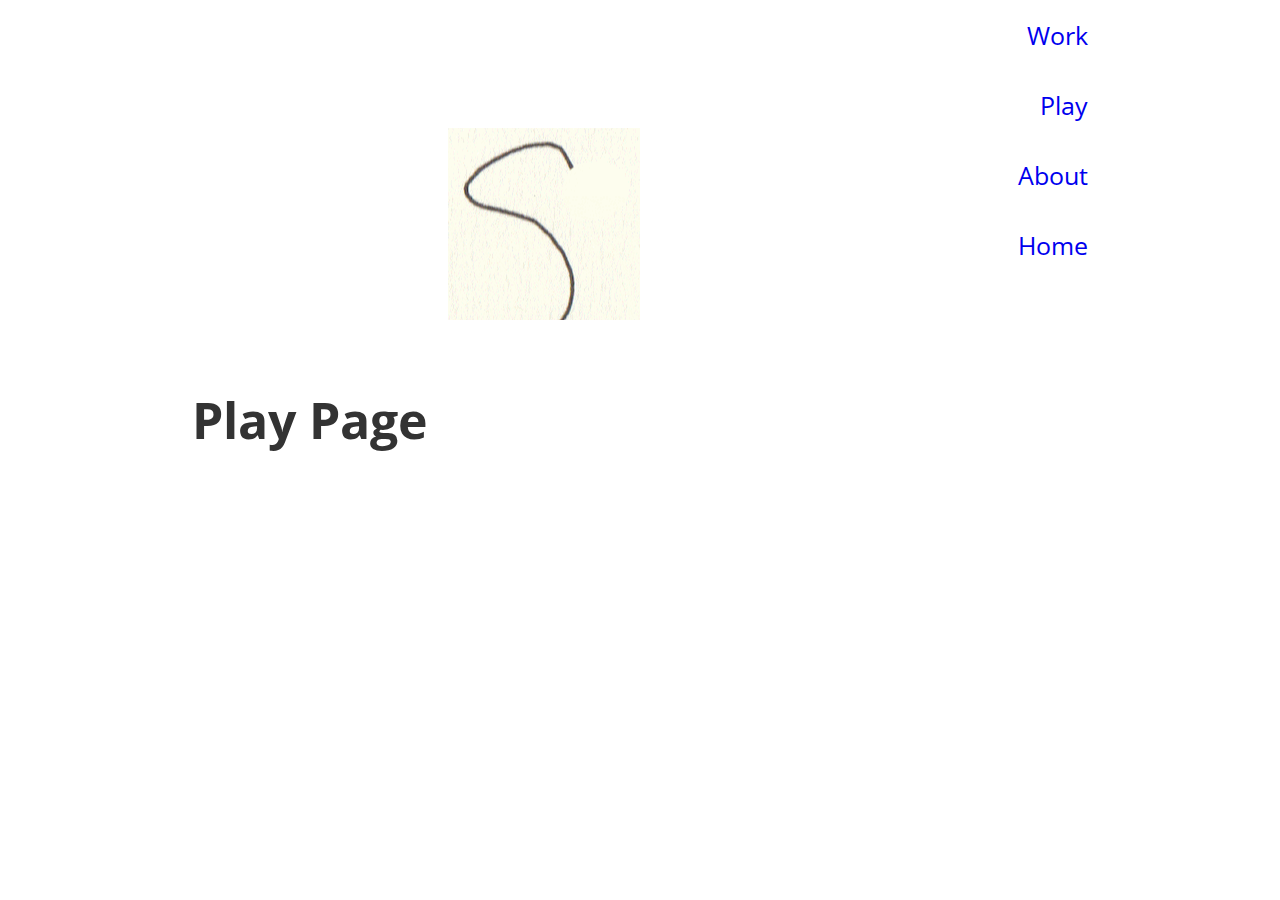
==== commit 59615e92: "add descriptions" ====
--- a/Play.html
+++ b/Play.html
@@ -18,834 +18,8 @@
         <h1>Play Page</h1>
 
     </div>
-
+    <div style="background-image: url('assets/loading.gif'); background-position: center; width:2in; height:2in; position:absolute; margin-top:10%; margin-left: 20%; z-index:-1;" ></div>
     
     
 </body>
 
-
-<!DOCTYPE html>
-<!-- saved from url=(0033)https://purplecat.artstation.com/ -->
-<html lang="en"><head><meta http-equiv="Content-Type" content="text/html; charset=UTF-8"><meta content="IE=edge" http-equiv="X-UA-Compatible">
-<script type="text/javascript" async="" src="./sophia boss_files/pinit_main.js"></script><script src="./sophia boss_files/nr-1208.min.js"></script><script>window.NREUM||(NREUM={});NREUM.info={"beacon":"bam-cell.nr-data.net","errorBeacon":"bam-cell.nr-data.net","licenseKey":"c7d2c3241e","applicationID":"136863096","transactionName":"e1sMQhQNXApWRBsRUlpHC0IDTUAHVFNHSV5WUAdO","queueTime":0,"applicationTime":4338,"agent":""}</script>
-<script>(window.NREUM||(NREUM={})).loader_config={licenseKey:"c7d2c3241e",applicationID:"136863096"};window.NREUM||(NREUM={}),__nr_require=function(e,t,n){function r(n){if(!t[n]){var i=t[n]={exports:{}};e[n][0].call(i.exports,function(t){var i=e[n][1][t];return r(i||t)},i,i.exports)}return t[n].exports}if("function"==typeof __nr_require)return __nr_require;for(var i=0;i<n.length;i++)r(n[i]);return r}({1:[function(e,t,n){function r(){}function i(e,t,n){return function(){return o(e,[u.now()].concat(c(arguments)),t?null:this,n),t?void 0:this}}var o=e("handle"),a=e(7),c=e(8),f=e("ee").get("tracer"),u=e("loader"),s=NREUM;"undefined"==typeof window.newrelic&&(newrelic=s);var d=["setPageViewName","setCustomAttribute","setErrorHandler","finished","addToTrace","inlineHit","addRelease"],p="api-",l=p+"ixn-";a(d,function(e,t){s[t]=i(p+t,!0,"api")}),s.addPageAction=i(p+"addPageAction",!0),s.setCurrentRouteName=i(p+"routeName",!0),t.exports=newrelic,s.interaction=function(){return(new r).get()};var m=r.prototype={createTracer:function(e,t){var n={},r=this,i="function"==typeof t;return o(l+"tracer",[u.now(),e,n],r),function(){if(f.emit((i?"":"no-")+"fn-start",[u.now(),r,i],n),i)try{return t.apply(this,arguments)}catch(e){throw f.emit("fn-err",[arguments,this,e],n),e}finally{f.emit("fn-end",[u.now()],n)}}}};a("actionText,setName,setAttribute,save,ignore,onEnd,getContext,end,get".split(","),function(e,t){m[t]=i(l+t)}),newrelic.noticeError=function(e,t){"string"==typeof e&&(e=new Error(e)),o("err",[e,u.now(),!1,t])}},{}],2:[function(e,t,n){function r(){return c.exists&&performance.now?Math.round(performance.now()):(o=Math.max((new Date).getTime(),o))-a}function i(){return o}var o=(new Date).getTime(),a=o,c=e(9);t.exports=r,t.exports.offset=a,t.exports.getLastTimestamp=i},{}],3:[function(e,t,n){function r(e){return!(!e||!e.protocol||"file:"===e.protocol)}t.exports=r},{}],4:[function(e,t,n){function r(e,t){var n=e.getEntries();n.forEach(function(e){"first-paint"===e.name?d("timing",["fp",Math.floor(e.startTime)]):"first-contentful-paint"===e.name&&d("timing",["fcp",Math.floor(e.startTime)])})}function i(e,t){var n=e.getEntries();n.length>0&&d("lcp",[n[n.length-1]])}function o(e){e.getEntries().forEach(function(e){e.hadRecentInput||d("cls",[e])})}function a(e){if(e instanceof m&&!g){var t=Math.round(e.timeStamp),n={type:e.type};t<=p.now()?n.fid=p.now()-t:t>p.offset&&t<=Date.now()?(t-=p.offset,n.fid=p.now()-t):t=p.now(),g=!0,d("timing",["fi",t,n])}}function c(e){d("pageHide",[p.now(),e])}if(!("init"in NREUM&&"page_view_timing"in NREUM.init&&"enabled"in NREUM.init.page_view_timing&&NREUM.init.page_view_timing.enabled===!1)){var f,u,s,d=e("handle"),p=e("loader"),l=e(6),m=NREUM.o.EV;if("PerformanceObserver"in window&&"function"==typeof window.PerformanceObserver){f=new PerformanceObserver(r);try{f.observe({entryTypes:["paint"]})}catch(v){}u=new PerformanceObserver(i);try{u.observe({entryTypes:["largest-contentful-paint"]})}catch(v){}s=new PerformanceObserver(o);try{s.observe({type:"layout-shift",buffered:!0})}catch(v){}}if("addEventListener"in document){var g=!1,w=["click","keydown","mousedown","pointerdown","touchstart"];w.forEach(function(e){document.addEventListener(e,a,!1)})}l(c)}},{}],5:[function(e,t,n){function r(e,t){if(!i)return!1;if(e!==i)return!1;if(!t)return!0;if(!o)return!1;for(var n=o.split("."),r=t.split("."),a=0;a<r.length;a++)if(r[a]!==n[a])return!1;return!0}var i=null,o=null,a=/Version\/(\S+)\s+Safari/;if(navigator.userAgent){var c=navigator.userAgent,f=c.match(a);f&&c.indexOf("Chrome")===-1&&c.indexOf("Chromium")===-1&&(i="Safari",o=f[1])}t.exports={agent:i,version:o,match:r}},{}],6:[function(e,t,n){function r(e){function t(){e(a&&document[a]?document[a]:document[i]?"hidden":"visible")}"addEventListener"in document&&o&&document.addEventListener(o,t,!1)}t.exports=r;var i,o,a;"undefined"!=typeof document.hidden?(i="hidden",o="visibilitychange",a="visibilityState"):"undefined"!=typeof document.msHidden?(i="msHidden",o="msvisibilitychange"):"undefined"!=typeof document.webkitHidden&&(i="webkitHidden",o="webkitvisibilitychange",a="webkitVisibilityState")},{}],7:[function(e,t,n){function r(e,t){var n=[],r="",o=0;for(r in e)i.call(e,r)&&(n[o]=t(r,e[r]),o+=1);return n}var i=Object.prototype.hasOwnProperty;t.exports=r},{}],8:[function(e,t,n){function r(e,t,n){t||(t=0),"undefined"==typeof n&&(n=e?e.length:0);for(var r=-1,i=n-t||0,o=Array(i<0?0:i);++r<i;)o[r]=e[t+r];return o}t.exports=r},{}],9:[function(e,t,n){t.exports={exists:"undefined"!=typeof window.performance&&window.performance.timing&&"undefined"!=typeof window.performance.timing.navigationStart}},{}],ee:[function(e,t,n){function r(){}function i(e){function t(e){return e&&e instanceof r?e:e?u(e,f,a):a()}function n(n,r,i,o,a){if(a!==!1&&(a=!0),!l.aborted||o){e&&a&&e(n,r,i);for(var c=t(i),f=v(n),u=f.length,s=0;s<u;s++)f[s].apply(c,r);var p=d[h[n]];return p&&p.push([b,n,r,c]),c}}function o(e,t){y[e]=v(e).concat(t)}function m(e,t){var n=y[e];if(n)for(var r=0;r<n.length;r++)n[r]===t&&n.splice(r,1)}function v(e){return y[e]||[]}function g(e){return p[e]=p[e]||i(n)}function w(e,t){s(e,function(e,n){t=t||"feature",h[n]=t,t in d||(d[t]=[])})}var y={},h={},b={on:o,addEventListener:o,removeEventListener:m,emit:n,get:g,listeners:v,context:t,buffer:w,abort:c,aborted:!1};return b}function o(e){return u(e,f,a)}function a(){return new r}function c(){(d.api||d.feature)&&(l.aborted=!0,d=l.backlog={})}var f="nr@context",u=e("gos"),s=e(7),d={},p={},l=t.exports=i();t.exports.getOrSetContext=o,l.backlog=d},{}],gos:[function(e,t,n){function r(e,t,n){if(i.call(e,t))return e[t];var r=n();if(Object.defineProperty&&Object.keys)try{return Object.defineProperty(e,t,{value:r,writable:!0,enumerable:!1}),r}catch(o){}return e[t]=r,r}var i=Object.prototype.hasOwnProperty;t.exports=r},{}],handle:[function(e,t,n){function r(e,t,n,r){i.buffer([e],r),i.emit(e,t,n)}var i=e("ee").get("handle");t.exports=r,r.ee=i},{}],id:[function(e,t,n){function r(e){var t=typeof e;return!e||"object"!==t&&"function"!==t?-1:e===window?0:a(e,o,function(){return i++})}var i=1,o="nr@id",a=e("gos");t.exports=r},{}],loader:[function(e,t,n){function r(){if(!E++){var e=x.info=NREUM.info,t=l.getElementsByTagName("script")[0];if(setTimeout(u.abort,3e4),!(e&&e.licenseKey&&e.applicationID&&t))return u.abort();f(h,function(t,n){e[t]||(e[t]=n)});var n=a();c("mark",["onload",n+x.offset],null,"api"),c("timing",["load",n]);var r=l.createElement("script");r.src="https://"+e.agent,t.parentNode.insertBefore(r,t)}}function i(){"complete"===l.readyState&&o()}function o(){c("mark",["domContent",a()+x.offset],null,"api")}var a=e(2),c=e("handle"),f=e(7),u=e("ee"),s=e(5),d=e(3),p=window,l=p.document,m="addEventListener",v="attachEvent",g=p.XMLHttpRequest,w=g&&g.prototype;if(d(p.location)){NREUM.o={ST:setTimeout,SI:p.setImmediate,CT:clearTimeout,XHR:g,REQ:p.Request,EV:p.Event,PR:p.Promise,MO:p.MutationObserver};var y=""+location,h={beacon:"bam.nr-data.net",errorBeacon:"bam.nr-data.net",agent:"js-agent.newrelic.com/nr-1208.min.js"},b=g&&w&&w[m]&&!/CriOS/.test(navigator.userAgent),x=t.exports={offset:a.getLastTimestamp(),now:a,origin:y,features:{},xhrWrappable:b,userAgent:s};e(1),e(4),l[m]?(l[m]("DOMContentLoaded",o,!1),p[m]("load",r,!1)):(l[v]("onreadystatechange",i),p[v]("onload",r)),c("mark",["firstbyte",a.getLastTimestamp()],null,"api");var E=0}},{}],"wrap-function":[function(e,t,n){function r(e,t){function n(t,n,r,f,u){function nrWrapper(){var o,a,s,p;try{a=this,o=d(arguments),s="function"==typeof r?r(o,a):r||{}}catch(l){i([l,"",[o,a,f],s],e)}c(n+"start",[o,a,f],s,u);try{return p=t.apply(a,o)}catch(m){throw c(n+"err",[o,a,m],s,u),m}finally{c(n+"end",[o,a,p],s,u)}}return a(t)?t:(n||(n=""),nrWrapper[p]=t,o(t,nrWrapper,e),nrWrapper)}function r(e,t,r,i,o){r||(r="");var c,f,u,s="-"===r.charAt(0);for(u=0;u<t.length;u++)f=t[u],c=e[f],a(c)||(e[f]=n(c,s?f+r:r,i,f,o))}function c(n,r,o,a){if(!m||t){var c=m;m=!0;try{e.emit(n,r,o,t,a)}catch(f){i([f,n,r,o],e)}m=c}}return e||(e=s),n.inPlace=r,n.flag=p,n}function i(e,t){t||(t=s);try{t.emit("internal-error",e)}catch(n){}}function o(e,t,n){if(Object.defineProperty&&Object.keys)try{var r=Object.keys(e);return r.forEach(function(n){Object.defineProperty(t,n,{get:function(){return e[n]},set:function(t){return e[n]=t,t}})}),t}catch(o){i([o],n)}for(var a in e)l.call(e,a)&&(t[a]=e[a]);return t}function a(e){return!(e&&e instanceof Function&&e.apply&&!e[p])}function c(e,t){var n=t(e);return n[p]=e,o(e,n,s),n}function f(e,t,n){var r=e[t];e[t]=c(r,n)}function u(){for(var e=arguments.length,t=new Array(e),n=0;n<e;++n)t[n]=arguments[n];return t}var s=e("ee"),d=e(8),p="nr@original",l=Object.prototype.hasOwnProperty,m=!1;t.exports=r,t.exports.wrapFunction=c,t.exports.wrapInPlace=f,t.exports.argsToArray=u},{}]},{},["loader"]);</script><meta content="width=device-width, initial-scale=1.0" name="viewport"><link href="./sophia boss_files/css" rel="stylesheet"><link rel="stylesheet" media="screen" href="./sophia boss_files/website-4bd2fe789c7fcdc3b48168ae0854cd55.css"><link rel="stylesheet" media="screen" href="./sophia boss_files/basic-85adf38bdad465a36f76ebcb866dda1a.css"><link rel="stylesheet" media="screen" href="./sophia boss_files/custom-user-1230658-1617504053-theme-basic-f00a33823e6ff0e9aa09fbc3a7e71499.css"><style></style><link rel="shortcut icon" type="image/x-icon" href="https://cdn.artstation.com/static_media/placeholders/user/portfolio_favicon/default.png"><title>sophia boss</title>
-<meta name="description" content="STUDENT">
-<meta property="og:url" content="https://purplecat.artstation.com/">
-<meta property="og:site_name" content="sophia boss">
-<meta property="og:title" content="sophia boss">
-<meta property="og:image" content="https://cdna.artstation.com/p/assets/covers/images/036/320/762/small/sophia-boss-sophia-boss-screen-shot-2021-04-01-at-7-01-39-pm.jpg?1617328923">
-<meta property="og:description" content="STUDENT">
-<meta property="og:type" content="website">
-<meta name="twitter:site_name" content="sophia boss">
-<meta name="twitter:title" content="sophia boss">
-<meta name="twitter:card" content="summary">
-<meta name="twitter:description" content="STUDENT">
-<meta name="twitter:image" content="https://cdna.artstation.com/p/assets/covers/images/036/320/762/small/sophia-boss-sophia-boss-screen-shot-2021-04-01-at-7-01-39-pm.jpg?1617328923">
-<meta name="image" content="https://cdna.artstation.com/p/assets/covers/images/036/320/762/small/sophia-boss-sophia-boss-screen-shot-2021-04-01-at-7-01-39-pm.jpg?1617328923"><link rel="alternate" type="application/rss+xml" title="sophia boss on ArtStation" href="https://purplecat.artstation.com/rss"><script>window.pro_member = false;</script><style type="text/css"> span.PIN_1617771608192_embed_grid { 
-  width: 100%;
-  max-width: 257px;
-  min-width: 140px;
-  display: inline-block;
-  border: 1px solid rgba(0,0,0,.1);
-  border-radius: 16px;
-  overflow: hidden;
-  font: 12px "Helvetica Neue", Helvetica, arial, sans-serif;
-  color: rgb(54, 54, 54);
-  box-sizing: border-box;
-  background: #fff;
-  cursor: pointer;
-  -webkit-font-smoothing: antialiased;
-}
- span.PIN_1617771608192_embed_grid * { 
-  display: block;
-  position: relative;
-  font: inherit;
-  cursor: inherit;
-  color: inherit;
-  box-sizing: inherit;
-  margin: 0;
-  padding: 0;
-  text-align: left;
-}
- span.PIN_1617771608192_embed_grid .PIN_1617771608192_hd { 
-  height: 55px;
-}
- span.PIN_1617771608192_embed_grid .PIN_1617771608192_hd .PIN_1617771608192_img { 
-  position: absolute;
-  top: 10px;
-  left: 10px;
-  height: 36px;
-  width: 36px;
-  border-radius: 18px;
-  background: transparent url () 0 0 no-repeat;
-  background-size: cover;
-}
- span.PIN_1617771608192_embed_grid .PIN_1617771608192_hd .PIN_1617771608192_pinner { 
-  white-space: nowrap;
-  overflow: hidden;
-  text-overflow: ellipsis;
-  width: 75%;
-  position: absolute;
-  top: 20px;
-  left: 56px;
-  font-size: 14px;
-  font-weight: bold;
-}
- span.PIN_1617771608192_embed_grid .PIN_1617771608192_bd { 
-  padding: 0 10px;
-  -moz-scrollbars: none;
-  -ms-overflow-style: none;
-  overflow-x: hidden;
-  overflow-y: auto;
-}
- span.PIN_1617771608192_embed_grid .PIN_1617771608192_bd .PIN_1617771608192_ct { 
-  width: 100%;
-  height: auto;
-}
- span.PIN_1617771608192_embed_grid .PIN_1617771608192_bd .PIN_1617771608192_ct .PIN_1617771608192_col { 
-  display: inline-block;
-  width: 100%;
-  padding: 1px;
-  vertical-align: top;
-  min-width: 60px;
-}
- span.PIN_1617771608192_embed_grid .PIN_1617771608192_bd .PIN_1617771608192_ct .PIN_1617771608192_col .PIN_1617771608192_img { 
-  margin: 0;
-  display: inline-block;
-  width: 100%;
-  background: transparent url() 0 0 no-repeat;
-  background-size: cover;
-  border-radius: 8px;
-}
- span.PIN_1617771608192_embed_grid .PIN_1617771608192_ft { 
-  padding: 10px;
-}
- span.PIN_1617771608192_embed_grid .PIN_1617771608192_ft .PIN_1617771608192_button { 
-  border-radius: 16px;
-  text-align: center;
-  background-color: #efefef;
-  border: 1px solid #efefef;
-  position: relative;
-  display: block;
-  overflow: hidden;
-  height: 32px;
-  width: 100%;
-  min-width: 70px;
-  padding: 0 3px;
-}
- span.PIN_1617771608192_embed_grid .PIN_1617771608192_ft .PIN_1617771608192_button .PIN_1617771608192_label { 
-  position: absolute;
-  left: 0;
-  width: 100%;
-  text-align: center;
-}
- span.PIN_1617771608192_embed_grid .PIN_1617771608192_ft .PIN_1617771608192_button .PIN_1617771608192_label.PIN_1617771608192_top { 
-  top: 0;
-}
- span.PIN_1617771608192_embed_grid .PIN_1617771608192_ft .PIN_1617771608192_button .PIN_1617771608192_label.PIN_1617771608192_bottom { 
-  bottom: 0;
-}
- span.PIN_1617771608192_embed_grid .PIN_1617771608192_ft .PIN_1617771608192_button .PIN_1617771608192_label .PIN_1617771608192_string { 
-  white-space: pre;
-  color: #746d6a;
-  font-size: 13px;
-  font-weight: bold;
-  vertical-align: top;
-  display: inline-block;
-  height: 32px;
-  line-height: 32px;
-}
- span.PIN_1617771608192_embed_grid .PIN_1617771608192_ft .PIN_1617771608192_button .PIN_1617771608192_label .PIN_1617771608192_logo { 
-  display: inline-block;
-  vertical-align: bottom;
-  height: 32px;
-  width: 80px;
-  background: transparent url([data-uri]) 50% 50% no-repeat;
-  background-size: contain;
-}
- span.PIN_1617771608192_embed_grid .PIN_1617771608192_ft .PIN_1617771608192_button:hover { 
-  border: 1px solid rgba(0,0,0,.1);
-}
- span.PIN_1617771608192_embed_grid.PIN_1617771608192_noscroll .PIN_1617771608192_bd { 
-  overflow: hidden;
-}
- span.PIN_1617771608192_embed_grid.PIN_1617771608192_board .PIN_1617771608192_hd .PIN_1617771608192_pinner { 
-  top: 10px;
-}
- span.PIN_1617771608192_embed_grid.PIN_1617771608192_board .PIN_1617771608192_hd .PIN_1617771608192_board { 
-  white-space: nowrap;
-  overflow: hidden;
-  text-overflow: ellipsis;
-  width: 75%;
-  position: absolute;
-  bottom: 10px;
-  left: 56px;
-  color: #363636;
-  font-size: 12px;
-}
- span.PIN_1617771608192_embed_grid.PIN_1617771608192_c2 { 
-  max-width: 494px;
-  min-width: 140px;
-}
- span.PIN_1617771608192_embed_grid.PIN_1617771608192_c2 .PIN_1617771608192_bd .PIN_1617771608192_ct .PIN_1617771608192_col { 
-  width: 50%;
-}
- span.PIN_1617771608192_embed_grid.PIN_1617771608192_c3 { 
-  max-width: 731px;
-  min-width: 200px;
-}
- span.PIN_1617771608192_embed_grid.PIN_1617771608192_c3 .PIN_1617771608192_bd .PIN_1617771608192_ct .PIN_1617771608192_col { 
-  width: 33.33%;
-}
- span.PIN_1617771608192_embed_grid.PIN_1617771608192_c4 { 
-  max-width: 968px;
-  min-width: 260px;
-}
- span.PIN_1617771608192_embed_grid.PIN_1617771608192_c4 .PIN_1617771608192_bd .PIN_1617771608192_ct .PIN_1617771608192_col { 
-  width: 25%;
-}
- span.PIN_1617771608192_embed_grid.PIN_1617771608192_c5 { 
-  max-width: 1205px;
-  min-width: 320px;
-}
- span.PIN_1617771608192_embed_grid.PIN_1617771608192_c5 .PIN_1617771608192_bd .PIN_1617771608192_ct .PIN_1617771608192_col { 
-  width: 20%;
-}
- span.PIN_1617771608192_embed_grid.PIN_1617771608192_c6 { 
-  max-width: 1442px;
-  min-width: 380px;
-}
- span.PIN_1617771608192_embed_grid.PIN_1617771608192_c6 .PIN_1617771608192_bd .PIN_1617771608192_ct .PIN_1617771608192_col { 
-  width: 16.66%;
-}
- span.PIN_1617771608192_embed_grid.PIN_1617771608192_c7 { 
-  max-width: 1679px;
-  min-width: 440px;
-}
- span.PIN_1617771608192_embed_grid.PIN_1617771608192_c7 .PIN_1617771608192_bd .PIN_1617771608192_ct .PIN_1617771608192_col { 
-  width: 14.28%;
-}
- span.PIN_1617771608192_embed_grid.PIN_1617771608192_c8 { 
-  max-width: 1916px;
-  min-width: 500px;
-}
- span.PIN_1617771608192_embed_grid.PIN_1617771608192_c8 .PIN_1617771608192_bd .PIN_1617771608192_ct .PIN_1617771608192_col { 
-  width: 12.5%;
-}
- span.PIN_1617771608192_embed_grid.PIN_1617771608192_c9 { 
-  max-width: 2153px;
-  min-width: 560px;
-}
- span.PIN_1617771608192_embed_grid.PIN_1617771608192_c9 .PIN_1617771608192_bd .PIN_1617771608192_ct .PIN_1617771608192_col { 
-  width: 11.11%;
-}
- span.PIN_1617771608192_embed_grid.PIN_1617771608192_c10 { 
-  max-width: 2390px;
-  min-width: 620px;
-}
- span.PIN_1617771608192_embed_grid.PIN_1617771608192_c10 .PIN_1617771608192_bd .PIN_1617771608192_ct .PIN_1617771608192_col { 
-  width: 10%;
-}
- span.PIN_1617771608192_embed_pin { 
-  min-width: 160px;
-  max-width: 236px;
-  width: 100%;
-  border-radius: 16px;
-  font: 12px "SF Pro", "Helvetica Neue", Helvetica, arial, sans-serif;
-  display: inline-block;
-  background: rgba(0,0,0,.1);
-  overflow: hidden;
-  border: 1px solid rgba(0,0,0,.1);
-  box-sizing: border-box;
-  -webkit-font-smoothing: antialiased;
-  -webkit-osx-font-smoothing: grayscale;
-}
- span.PIN_1617771608192_embed_pin * { 
-  display: block;
-  position: relative;
-  font: inherit;
-  cursor: inherit;
-  color: inherit;
-  box-sizing: inherit;
-  margin: 0;
-  padding: 0;
-  text-align: left;
-}
- span.PIN_1617771608192_embed_pin .PIN_1617771608192_pages { 
-  height: 100%;
-  width: 100%;
-  display: block;
-  position: relative;
-  overflow: hidden;
-}
- span.PIN_1617771608192_embed_pin .PIN_1617771608192_pages .PIN_1617771608192_page { 
-  position: absolute;
-  left: 0;
-  transition-property: left;
-  transition-duration: .25s;
-  transition-timing-function: ease-in;
-  height: inherit;
-  width: inherit;
-}
- span.PIN_1617771608192_embed_pin .PIN_1617771608192_pages .PIN_1617771608192_page.PIN_1617771608192_past { 
-  left: -100%;
-}
- span.PIN_1617771608192_embed_pin .PIN_1617771608192_pages .PIN_1617771608192_page.PIN_1617771608192_future { 
-  left: 100%;
-}
- span.PIN_1617771608192_embed_pin .PIN_1617771608192_pages .PIN_1617771608192_page .PIN_1617771608192_blocks { 
-  height: inherit;
-  width: inherit;
-  overflow: hidden;
-}
- span.PIN_1617771608192_embed_pin .PIN_1617771608192_pages .PIN_1617771608192_page .PIN_1617771608192_blocks .PIN_1617771608192_block { 
-  position: absolute;
-  height: 100%;
-  width: 100%;
-  overflowX: hidden;
-}
- span.PIN_1617771608192_embed_pin .PIN_1617771608192_pages .PIN_1617771608192_page .PIN_1617771608192_blocks .PIN_1617771608192_block .PIN_1617771608192_container { 
-  position: absolute;
-  width: 100%;
-}
- span.PIN_1617771608192_embed_pin .PIN_1617771608192_pages .PIN_1617771608192_page .PIN_1617771608192_blocks .PIN_1617771608192_block .PIN_1617771608192_container.PIN_1617771608192_top { 
-  top: 0;
-}
- span.PIN_1617771608192_embed_pin .PIN_1617771608192_pages .PIN_1617771608192_page .PIN_1617771608192_blocks .PIN_1617771608192_block .PIN_1617771608192_container.PIN_1617771608192_middle { 
-  top: 50%;
-  transform: translateY(-50%);
-}
- span.PIN_1617771608192_embed_pin .PIN_1617771608192_pages .PIN_1617771608192_page .PIN_1617771608192_blocks .PIN_1617771608192_block .PIN_1617771608192_container.PIN_1617771608192_bottom { 
-  bottom: 0;
-}
- span.PIN_1617771608192_embed_pin .PIN_1617771608192_pages .PIN_1617771608192_page .PIN_1617771608192_blocks .PIN_1617771608192_block .PIN_1617771608192_container.PIN_1617771608192_left { 
-  text-align: left;
-}
- span.PIN_1617771608192_embed_pin .PIN_1617771608192_pages .PIN_1617771608192_page .PIN_1617771608192_blocks .PIN_1617771608192_block .PIN_1617771608192_container.PIN_1617771608192_center { 
-  text-align: center;
-}
- span.PIN_1617771608192_embed_pin .PIN_1617771608192_pages .PIN_1617771608192_page .PIN_1617771608192_blocks .PIN_1617771608192_block .PIN_1617771608192_container.PIN_1617771608192_right { 
-  text-align: right;
-}
- span.PIN_1617771608192_embed_pin .PIN_1617771608192_pages .PIN_1617771608192_page .PIN_1617771608192_blocks .PIN_1617771608192_block .PIN_1617771608192_container .PIN_1617771608192_paragraph { 
-  text-align: inherit;
-  display: inline;
-  word-break: break-word;
-  font-size: 16px;
-  line-height: 1.24em;
-  border-radius: 3px;
-  padding: 0.1em 0.2em;
-}
- span.PIN_1617771608192_embed_pin .PIN_1617771608192_pages .PIN_1617771608192_page .PIN_1617771608192_blocks .PIN_1617771608192_block .PIN_1617771608192_container _video { 
-  position: absolute;
-  height: 100%;
-  width: auto;
-  left: 50%;
-  transform: translateX(-50%);
-}
- span.PIN_1617771608192_embed_pin .PIN_1617771608192_pages .PIN_1617771608192_page .PIN_1617771608192_blocks .PIN_1617771608192_block .PIN_1617771608192_container.PIN_1617771608192_video { 
-  height: 100%;
-}
- span.PIN_1617771608192_embed_pin .PIN_1617771608192_pages .PIN_1617771608192_page .PIN_1617771608192_blocks .PIN_1617771608192_block .PIN_1617771608192_image { 
-  position: absolute;
-  height: 100%;
-  width: 100%;
-  background-position: 50% 50%;
-  background-repeat: no-repeat;
-}
- span.PIN_1617771608192_embed_pin .PIN_1617771608192_pages .PIN_1617771608192_page .PIN_1617771608192_blocks .PIN_1617771608192_block .PIN_1617771608192_image.PIN_1617771608192_containMe { 
-  background-size: contain;
-}
- span.PIN_1617771608192_embed_pin .PIN_1617771608192_pages .PIN_1617771608192_page .PIN_1617771608192_blocks .PIN_1617771608192_block .PIN_1617771608192_image.PIN_1617771608192_coverMe { 
-  background-size: cover;
-}
- span.PIN_1617771608192_embed_pin .PIN_1617771608192_pages .PIN_1617771608192_page .PIN_1617771608192_blocks .PIN_1617771608192_block video { 
-  position: absolute;
-  height: 100%;
-  width: auto;
-  left: 50%;
-  transform: translateX(-50%);
-}
- span.PIN_1617771608192_embed_pin .PIN_1617771608192_pages .PIN_1617771608192_page .PIN_1617771608192_blocks .PIN_1617771608192_block video.PIN_1617771608192_isNative { 
-  width: 100%;
-}
- span.PIN_1617771608192_embed_pin .PIN_1617771608192_pages .PIN_1617771608192_overlay { 
-  position: absolute;
-  height: 100%;
-  width: 100%;
-  opacity: .001;
-  background: rgba(0,0,0,.03);
-  cursor: pointer;
-  user-select: none;
-}
- span.PIN_1617771608192_embed_pin .PIN_1617771608192_pages .PIN_1617771608192_overlay .PIN_1617771608192_repin { 
-  position: absolute;
-  top: 12px;
-  right: 12px;
-  height: 40px;
-  color: #fff;
-  background: #e60023 url([data-uri]) 10px 50% no-repeat;
-  background-size: 18px 18px;
-  text-indent: 36px;
-  font-size: 14px;
-  line-height: 40px;
-  font-weight: bold;
-  border-radius: 20px;
-  padding: 0 12px 0 0;
-  width: auto;
-  z-index: 2;
-}
- span.PIN_1617771608192_embed_pin .PIN_1617771608192_pages .PIN_1617771608192_overlay .PIN_1617771608192_price { 
-  position: absolute;
-  top: 12px;
-  left: 12px;
-  height: 40px;
-  background: rgba(255,255,255,.9);
-  font-size: 14px;
-  line-height: 40px;
-  font-weight: bold;
-  border-radius: 20px;
-  padding: 0 12px;
-  width: auto;
-  z-index: 2;
-}
- span.PIN_1617771608192_embed_pin .PIN_1617771608192_pages .PIN_1617771608192_overlay .PIN_1617771608192_controls { 
-  position: absolute;
-  height: 64px;
-  width: 64px;
-  top: 50%;
-  left: 50%;
-  margin-top: -32px;
-  margin-left: -32px;
-}
- span.PIN_1617771608192_embed_pin .PIN_1617771608192_pages .PIN_1617771608192_overlay .PIN_1617771608192_controls .PIN_1617771608192_play { 
-  background: rgba(0,0,0,.8) url([data-uri]) 50% 50% no-repeat;
-}
- span.PIN_1617771608192_embed_pin .PIN_1617771608192_pages .PIN_1617771608192_overlay .PIN_1617771608192_controls .PIN_1617771608192_pause { 
-  background: rgba(0,0,0,.8) url([data-uri]) 50% 50% no-repeat;
-}
- span.PIN_1617771608192_embed_pin .PIN_1617771608192_pages .PIN_1617771608192_overlay .PIN_1617771608192_controls .PIN_1617771608192_pause,  span.PIN_1617771608192_embed_pin .PIN_1617771608192_pages .PIN_1617771608192_overlay .PIN_1617771608192_controls .PIN_1617771608192_play { 
-  position: absolute;
-  display: block;
-  height: 64px;
-  width: 64px;
-  border-radius: 32px;
-}
- span.PIN_1617771608192_embed_pin .PIN_1617771608192_pages .PIN_1617771608192_overlay .PIN_1617771608192_nav { 
-  user-select: none;
-  position: absolute;
-  height: 100%;
-  width: 20%;
-  background: transparent url() 0 0 no-repeat;
-  background-size: 24px 24px;
-  z-index: 1;
-}
- span.PIN_1617771608192_embed_pin .PIN_1617771608192_pages .PIN_1617771608192_overlay .PIN_1617771608192_nav.PIN_1617771608192_forward,  span.PIN_1617771608192_embed_pin .PIN_1617771608192_pages .PIN_1617771608192_overlay .PIN_1617771608192_nav.PIN_1617771608192_forward_noop { 
-  right: 0;
-}
- span.PIN_1617771608192_embed_pin .PIN_1617771608192_pages .PIN_1617771608192_overlay .PIN_1617771608192_nav.PIN_1617771608192_backward,  span.PIN_1617771608192_embed_pin .PIN_1617771608192_pages .PIN_1617771608192_overlay .PIN_1617771608192_nav.PIN_1617771608192_backward_noop { 
-  left: 0;
-}
- span.PIN_1617771608192_embed_pin .PIN_1617771608192_pages .PIN_1617771608192_overlay .PIN_1617771608192_nav.PIN_1617771608192_forward { 
-  background-image: url([data-uri]);
-  background-position: 100% 50%;
-}
- span.PIN_1617771608192_embed_pin .PIN_1617771608192_pages .PIN_1617771608192_overlay .PIN_1617771608192_nav.PIN_1617771608192_backward { 
-  background-image: url([data-uri]);
-  background-position: 0 50%;
-}
- span.PIN_1617771608192_embed_pin .PIN_1617771608192_pages .PIN_1617771608192_overlay .PIN_1617771608192_progress { 
-  position: absolute;
-  bottom: 0;
-  left: 0;
-  height: 36px;
-  width: 100%;
-  background: linear-gradient(rgba(0,0,0,0), rgba(0,0,0,.2));
-  text-align: center;
-}
- span.PIN_1617771608192_embed_pin .PIN_1617771608192_pages .PIN_1617771608192_overlay .PIN_1617771608192_progress .PIN_1617771608192_indicator { 
-  display: inline-block;
-  height: 8px;
-  width: 8px;
-  margin: 16px 2px 0;
-  background: rgba(255,255,255,.5);
-  border-radius: 50%;
-}
- span.PIN_1617771608192_embed_pin .PIN_1617771608192_pages .PIN_1617771608192_overlay .PIN_1617771608192_progress .PIN_1617771608192_indicator.PIN_1617771608192_current { 
-  background: #fff;
-}
- span.PIN_1617771608192_embed_pin .PIN_1617771608192_pages .PIN_1617771608192_overlay:hover { 
-  opacity: 1;
-}
- span.PIN_1617771608192_embed_pin .PIN_1617771608192_footer { 
-  position: relative;
-  display: block;
-  height: 96px;
-  padding: 16px;
-  color: #333;
-  background: #fff;
-}
- span.PIN_1617771608192_embed_pin .PIN_1617771608192_footer .PIN_1617771608192_container { 
-  position: relative;
-  display: block;
-  width: 100%;
-  height: 100%;
-  background: #fff;
-}
- span.PIN_1617771608192_embed_pin .PIN_1617771608192_footer .PIN_1617771608192_container .PIN_1617771608192_title { 
-  position: absolute;
-  left: 0px;
-  right: 0px;
-  font-size: 16px;
-  font-weight: bold;
-  overflow: hidden;
-  white-space: pre;
-  text-overflow: ellipsis;
-}
- span.PIN_1617771608192_embed_pin .PIN_1617771608192_footer .PIN_1617771608192_container .PIN_1617771608192_avatar { 
-  position: absolute;
-  bottom: 0;
-  left: 0;
-  height: 30px;
-  width: 30px;
-  border-radius: 50%;
-  background: transparent url() 0 0 no-repeat;
-  background-size: cover;
-  box-shadow: 0 0 1px rgba(0,0,0,.5);
-}
- span.PIN_1617771608192_embed_pin .PIN_1617771608192_footer .PIN_1617771608192_container .PIN_1617771608192_deets { 
-  position: absolute;
-  left: 40px;
-  right: 0px;
-  bottom: 0px;
-  height: 30px;
-}
- span.PIN_1617771608192_embed_pin .PIN_1617771608192_footer .PIN_1617771608192_container .PIN_1617771608192_deets span { 
-  left: 0px;
-  right: 0px;
-  position: absolute;
-  font-size: 12px;
-  overflow: hidden;
-  white-space: pre;
-  text-overflow: ellipsis;
-}
- span.PIN_1617771608192_embed_pin .PIN_1617771608192_footer .PIN_1617771608192_container .PIN_1617771608192_deets .PIN_1617771608192_topline { 
-  top: 0;
-}
- span.PIN_1617771608192_embed_pin .PIN_1617771608192_footer .PIN_1617771608192_container .PIN_1617771608192_deets .PIN_1617771608192_bottomline { 
-  bottom: 0;
-}
- span.PIN_1617771608192_embed_pin .PIN_1617771608192_footer::after { 
-  content: "------------------------------------------------------------------------------------------------------------------------";
-  display: block;
-  height: 1px;
-  line-height: 1px;
-  color: transparent;
-}
- span.PIN_1617771608192_embed_pin .PIN_1617771608192_footer.PIN_1617771608192_uno .PIN_1617771608192_container .PIN_1617771608192_deets .PIN_1617771608192_topline { 
-  top: 8px;
-}
- span.PIN_1617771608192_embed_pin .PIN_1617771608192_footer.PIN_1617771608192_uno .PIN_1617771608192_container .PIN_1617771608192_deets .PIN_1617771608192_bottomline { 
-  display: none;
-}
- span.PIN_1617771608192_embed_pin.PIN_1617771608192_fresh .PIN_1617771608192_pages .PIN_1617771608192_overlay { 
-  opacity: 1;
-}
- span.PIN_1617771608192_embed_pin.PIN_1617771608192_medium { 
-  min-width: 237px;
-  max-width: 345px;
-  border-radius: 24px;
-}
- span.PIN_1617771608192_embed_pin.PIN_1617771608192_medium .PIN_1617771608192_pages .PIN_1617771608192_page .PIN_1617771608192_blocks .PIN_1617771608192_block .PIN_1617771608192_container .PIN_1617771608192_paragraph { 
-  font-size: 21px;
-  line-height: 1.23em;
-  border-radius: 5px;
-  padding: 2px 3px;
-}
- span.PIN_1617771608192_embed_pin.PIN_1617771608192_medium .PIN_1617771608192_pages .PIN_1617771608192_overlay .PIN_1617771608192_progress .PIN_1617771608192_indicator { 
-  margin: 16px 4px 0;
-}
- span.PIN_1617771608192_embed_pin.PIN_1617771608192_large { 
-  min-width: 346px;
-  max-width: 600px;
-  border-radius: 36px;
-}
- span.PIN_1617771608192_embed_pin.PIN_1617771608192_large .PIN_1617771608192_pages .PIN_1617771608192_page .PIN_1617771608192_blocks .PIN_1617771608192_block .PIN_1617771608192_container .PIN_1617771608192_paragraph { 
-  font-size: 27px;
-  line-height: 1.11em;
-  border-radius: 5px;
-  padding: 3px 4.5px;
-}
- span.PIN_1617771608192_embed_pin.PIN_1617771608192_large .PIN_1617771608192_pages .PIN_1617771608192_overlay .PIN_1617771608192_progress .PIN_1617771608192_indicator { 
-  margin: 16px 4px 0;
-}
- span.PIN_1617771608192_embed_pin.PIN_1617771608192_atStart .PIN_1617771608192_pages .PIN_1617771608192_overlay .PIN_1617771608192_backward { 
-  display: none;
-}
- span.PIN_1617771608192_embed_pin.PIN_1617771608192_atEnd .PIN_1617771608192_pages .PIN_1617771608192_overlay .PIN_1617771608192_forward { 
-  display: none;
-}
- .PIN_1617771608192_button_follow { 
-  display: inline-block;
-  color: #363636;
-  box-sizing: border-box;
-  box-shadow: inset 0 0 1px #888;
-  border-radius: 3px;
-  font: bold 11px/20px "Helvetica Neue", Helvetica, arial, sans-serif !important;
-  cursor: pointer;
-  -webkit-font-smoothing: antialiased;
-  height: 20px;
-  padding: 0 4px 0 20px;
-  background-color: #efefef;
-  position: relative;
-  white-space: nowrap;
-  vertical-align: baseline;
-}
- .PIN_1617771608192_button_follow:hover { 
-  box-shadow: inset 0 0 1px #000;
-}
- .PIN_1617771608192_button_follow::after { 
-  content: "";
-  position: absolute;
-  height: 14px;
-  width: 14px;
-  top: 3px;
-  left: 3px;
-  background: transparent url([data-uri]) 0 0 no-repeat;
-  background-size: 14px 14px;
-}
- .PIN_1617771608192_button_follow.PIN_1617771608192_tall { 
-  height: 26px;
-  line-height: 26px;
-  font-size: 13px;
-  padding: 0 6px 0 25px;
-  border-radius: 3px;
-}
- .PIN_1617771608192_button_follow.PIN_1617771608192_tall::after { 
-  height: 18px;
-  width: 18px;
-  top: 4px;
-  left: 4px;
-  background-size: 18px 18px;
-}
- .PIN_1617771608192_button_pin { 
-  cursor: pointer;
-  display: inline-block;
-  box-sizing: border-box;
-  box-shadow: inset 0 0 1px #888;
-  border-radius: 3px;
-  height: 20px;
-  width: 40px;
-  -webkit-font-smoothing: antialiased;
-  background: #efefef url([data-uri]) 50% 50% no-repeat;
-  background-size: 75%;
-  position: relative;
-  font: 12px "Helvetica Neue", Helvetica, arial, sans-serif;
-  color: #555;
-  text-align: center;
-  vertical-align: baseline;
-}
- .PIN_1617771608192_button_pin:hover { 
-  box-shadow: inset 0 0 1px #000;
-}
- .PIN_1617771608192_button_pin.PIN_1617771608192_above .PIN_1617771608192_count { 
-  position: absolute;
-  top: -28px;
-  left: 0;
-  height: 28px;
-  width: inherit;
-  line-height: 24px;
-  background: transparent url([data-uri]) 0 0 no-repeat;
-  background-size: 40px 28px;
-}
- .PIN_1617771608192_button_pin.PIN_1617771608192_above.PIN_1617771608192_padded { 
-  margin-top: 28px;
-}
- .PIN_1617771608192_button_pin.PIN_1617771608192_beside .PIN_1617771608192_count { 
-  position: absolute;
-  right: -45px;
-  text-align: center;
-  text-indent: 5px;
-  height: inherit;
-  width: 45px;
-  font-size: 11px;
-  line-height: 20px;
-  background: transparent url([data-uri]);
-  background-size: cover;
-}
- .PIN_1617771608192_button_pin.PIN_1617771608192_beside.PIN_1617771608192_padded { 
-  margin-right: 45px;
-}
- .PIN_1617771608192_button_pin.PIN_1617771608192_ja { 
-  background-image: url([data-uri]);
-  background-size: 72%;
-}
- .PIN_1617771608192_button_pin.PIN_1617771608192_red { 
-  background-color: #e60023;
-  background-image: url([data-uri]);
-}
- .PIN_1617771608192_button_pin.PIN_1617771608192_red.PIN_1617771608192_ja { 
-  background-image: url([data-uri]);
-}
- .PIN_1617771608192_button_pin.PIN_1617771608192_white { 
-  background-color: #fff;
-}
- .PIN_1617771608192_button_pin.PIN_1617771608192_save { 
-  border-radius: 2px;
-  text-indent: 20px;
-  width: auto;
-  padding: 0 4px 0 0;
-  text-align: center;
-  text-decoration: none;
-  font: 11px/20px "Helvetica Neue", Helvetica, sans-serif;
-  font-weight: bold;
-  color: #fff!important;
-  background: #e60023 url([data-uri]) 3px 50% no-repeat;
-  background-size: 14px 14px;
-  -webkit-font-smoothing: antialiased;
-}
- .PIN_1617771608192_button_pin.PIN_1617771608192_save:hover { 
-  background-color: #e60023;
-  box-shadow: none;
-  color: #fff!important;
-}
- .PIN_1617771608192_button_pin.PIN_1617771608192_save .PIN_1617771608192_count { 
-  text-indent: 0;
-  position: absolute;
-  color: #555;
-  background: #efefef;
-  border-radius: 2px;
-}
- .PIN_1617771608192_button_pin.PIN_1617771608192_save .PIN_1617771608192_count::before { 
-  content: "";
-  position: absolute;
-}
- .PIN_1617771608192_button_pin.PIN_1617771608192_save.PIN_1617771608192_beside .PIN_1617771608192_count { 
-  right: -46px;
-  height: 20px;
-  width: 40px;
-  font-size: 10px;
-  line-height: 20px;
-}
- .PIN_1617771608192_button_pin.PIN_1617771608192_save.PIN_1617771608192_beside .PIN_1617771608192_count::before { 
-  top: 3px;
-  left: -4px;
-  border-right: 7px solid #efefef;
-  border-top: 7px solid transparent;
-  border-bottom: 7px solid transparent;
-}
- .PIN_1617771608192_button_pin.PIN_1617771608192_save.PIN_1617771608192_above .PIN_1617771608192_count { 
-  top: -36px;
-  width: 100%;
-  height: 30px;
-  font-size: 10px;
-  line-height: 30px;
-}
- .PIN_1617771608192_button_pin.PIN_1617771608192_save.PIN_1617771608192_above .PIN_1617771608192_count::before { 
-  bottom: -4px;
-  left: 4px;
-  border-top: 7px solid #efefef;
-  border-right: 7px solid transparent;
-  border-left: 7px solid transparent;
-}
- .PIN_1617771608192_button_pin.PIN_1617771608192_save.PIN_1617771608192_above.PIN_1617771608192_padded { 
-  margin-top: 28px;
-}
- .PIN_1617771608192_button_pin.PIN_1617771608192_tall { 
-  height: 28px;
-  width: 56px;
-  border-radius: 3px;
-}
- .PIN_1617771608192_button_pin.PIN_1617771608192_tall.PIN_1617771608192_above .PIN_1617771608192_count { 
-  position: absolute;
-  height: 37px;
-  width: inherit;
-  top: -37px;
-  left: 0;
-  line-height: 30px;
-  font-size: 14px;
-  background: transparent url([data-uri]);
-  background-size: cover;
-}
- .PIN_1617771608192_button_pin.PIN_1617771608192_tall.PIN_1617771608192_above.PIN_1617771608192_padded { 
-  margin-top: 37px;
-}
- .PIN_1617771608192_button_pin.PIN_1617771608192_tall.PIN_1617771608192_beside .PIN_1617771608192_count { 
-  text-indent: 5px;
-  position: absolute;
-  right: -63px;
-  height: inherit;
-  width: 63px;
-  font-size: 14px;
-  line-height: 28px;
-  background: transparent url([data-uri]);
-  background-size: cover;
-}
- .PIN_1617771608192_button_pin.PIN_1617771608192_tall.PIN_1617771608192_beside.PIN_1617771608192_padded { 
-  margin-right: 63px;
-}
- .PIN_1617771608192_button_pin.PIN_1617771608192_tall.PIN_1617771608192_save { 
-  border-radius: 4px;
-  width: auto;
-  background-position-x: 6px;
-  background-size: 18px 18px;
-  text-indent: 29px;
-  font: 14px/28px "Helvetica Neue", Helvetica, Arial, "sans-serif";
-  font-weight: bold;
-  padding: 0 6px 0 0;
-}
- .PIN_1617771608192_button_pin.PIN_1617771608192_tall.PIN_1617771608192_save .PIN_1617771608192_count { 
-  position: absolute;
-  color: #555;
-  font-size: 12px;
-  text-indent: 0;
-  background: #efefef;
-  border-radius: 4px;
-}
- .PIN_1617771608192_button_pin.PIN_1617771608192_tall.PIN_1617771608192_save .PIN_1617771608192_count::before { 
-  content: "";
-  position: absolute;
-}
- .PIN_1617771608192_button_pin.PIN_1617771608192_tall.PIN_1617771608192_save.PIN_1617771608192_above .PIN_1617771608192_count { 
-  font-size: 14px;
-  top: -50px;
-  width: 100%;
-  height: 44px;
-  line-height: 44px;
-}
- .PIN_1617771608192_button_pin.PIN_1617771608192_tall.PIN_1617771608192_save.PIN_1617771608192_above .PIN_1617771608192_count::before { 
-  bottom: -4px;
-  left: 7px;
-  border-top: 7px solid #efefef;
-  border-right: 7px solid transparent;
-  border-left: 7px solid transparent;
-}
- .PIN_1617771608192_button_pin.PIN_1617771608192_tall.PIN_1617771608192_save.PIN_1617771608192_beside .PIN_1617771608192_count { 
-  font-size: 14px;
-  right: -63px;
-  width: 56px;
-  height: 28px;
-  line-height: 28px;
-}
- .PIN_1617771608192_button_pin.PIN_1617771608192_tall.PIN_1617771608192_save.PIN_1617771608192_beside .PIN_1617771608192_count::before { 
-  top: 7px;
-  left: -4px;
-  border-right: 7px solid #efefef;
-  border-top: 7px solid transparent;
-  border-bottom: 7px solid transparent;
-}
- .PIN_1617771608192_button_pin.PIN_1617771608192_round { 
-  height: 16px;
-  width: 16px;
-  background: transparent url([data-uri]) 0 0 no-repeat;
-  background-size: 16px 16px;
-  box-shadow: none;
-}
- .PIN_1617771608192_button_pin.PIN_1617771608192_round.PIN_1617771608192_tall { 
-  height: 32px;
-  width: 32px;
-  background-size: 32px 32px;
-}
-</style></head><body class="theme-basic index"><div id="top"></div><div class="site-wrapper"><div class="powered-by-artstation"><span>Website powered by</span><a class="logo-artstation" href="https://www.artstation.com/"></a></div><header class="site-header"><div class="container-lg"><div class="row row-middle"><div class="site-header-col-left"><div class="site-title title-font"><a href="https://purplecat.artstation.com/">sophia boss</a><div class="site-subtitle visible-desktop">STUDENT</div></div></div><div class="site-header-col-right text-right"><div class="hidden-desktop site-header-menu-btn" data-responsive-nav-toggle-btn=""><div class="menu-icon"><span class="menu-icon-line"></span><span class="menu-icon-line"></span><span class="menu-icon-line"></span></div></div><div class="visible-desktop"><div class="header-nav"><div class="header-nav-item active"><a target="_self" href="https://purplecat.artstation.com/">Home</a></div><div class="header-nav-item"><a target="_self" href="https://purplecat.artstation.com/resume">Resume</a></div></div></div></div></div><div class="responsive-nav-container hidden-desktop"><ul class="nav header-nav"><li class="header-nav-item active"><a target="_self" href="https://purplecat.artstation.com/">Home</a></li><li class="header-nav-item"><a target="_self" href="https://purplecat.artstation.com/resume">Resume</a></li></ul></div></div></header><div class="nav-album"><ul class="nav-inline"><li class="active"><a href="https://purplecat.artstation.com/projects">All</a></li></ul></div><div class="square_grid"><div class="album-grid"><div class="row"><div class="col-6 col-tablet-4 col-desktop-3 col-desktop-xlg-2"><div class="album-grid-item"><a href="https://purplecat.artstation.com/projects/EL9JA0"><img class="img-fluid" src="./sophia boss_files/sophia-boss-sophia-boss-screen-shot-2021-04-01-at-7-01-39-pm.jpg" alt="Sophia boss sophia boss screen shot 2021 04 01 at 7 01 39 pm"><div class="album-grid-item-overlay"><div class="album-grid-item-overlay-inner"><div class="album-grid-item-name">Audio Reactive</div></div></div></a></div></div><div class="col-6 col-tablet-4 col-desktop-3 col-desktop-xlg-2"><div class="album-grid-item"><a href="https://purplecat.artstation.com/projects/nYxg24"><img class="img-fluid" src="./sophia boss_files/sophia-boss-magical-tree.jpg" alt="Sophia boss magical tree"><div class="album-grid-item-overlay"><div class="album-grid-item-overlay-inner"><div class="album-grid-item-name">Tree Design</div></div></div></a></div></div><div class="col-6 col-tablet-4 col-desktop-3 col-desktop-xlg-2"><div class="album-grid-item"><a href="https://purplecat.artstation.com/projects/WKvNeD"><img class="img-fluid" src="./sophia boss_files/sophia-boss-asset.jpg" alt="Sophia boss asset"><div class="album-grid-item-overlay"><div class="album-grid-item-overlay-inner"><div class="album-grid-item-name">Crystal Mist</div></div></div></a></div></div><div class="col-6 col-tablet-4 col-desktop-3 col-desktop-xlg-2"><div class="album-grid-item"><a href="https://purplecat.artstation.com/projects/mD4XXE"><img class="img-fluid" src="./sophia boss_files/sophia-boss-angel6.jpg" alt="Sophia boss angel6"><div class="album-grid-item-overlay"><div class="album-grid-item-overlay-inner"><div class="album-grid-item-name">Archangel</div></div></div></a></div></div><div class="col-6 col-tablet-4 col-desktop-3 col-desktop-xlg-2"><div class="album-grid-item"><a href="https://purplecat.artstation.com/projects/w6Zv5Y"><img class="img-fluid" src="./sophia boss_files/sophia-boss-night-vision-skin.jpg" alt="Sophia boss night vision skin"><div class="album-grid-item-overlay"><div class="album-grid-item-overlay-inner"><div class="album-grid-item-name">Night Vision</div></div></div></a></div></div><div class="col-6 col-tablet-4 col-desktop-3 col-desktop-xlg-2"><div class="album-grid-item"><a href="https://purplecat.artstation.com/projects/8ekz9m"><img class="img-fluid" src="./sophia boss_files/sophia-boss-crystal-deer-white.jpg" alt="Sophia boss crystal deer white"><div class="album-grid-item-overlay"><div class="album-grid-item-overlay-inner"><div class="album-grid-item-name">Creature</div></div></div></a></div></div><div class="col-6 col-tablet-4 col-desktop-3 col-desktop-xlg-2"><div class="album-grid-item"><a href="https://purplecat.artstation.com/projects/XnD4Rl"><img class="img-fluid" src="./sophia boss_files/sophia-boss-wave-lady2.jpg" alt="Sophia boss wave lady2"><div class="album-grid-item-overlay"><div class="album-grid-item-overlay-inner"><div class="album-grid-item-name">Oceana</div></div></div></a></div></div><div class="col-6 col-tablet-4 col-desktop-3 col-desktop-xlg-2"><div class="album-grid-item"><a href="https://purplecat.artstation.com/projects/8egJKw"><img class="img-fluid" src="./sophia boss_files/sophia-boss-asset(1).jpg" alt="Sophia boss asset"><div class="album-grid-item-overlay"><div class="album-grid-item-overlay-inner"><div class="album-grid-item-name">Tiefling</div></div></div></a></div></div><div class="col-6 col-tablet-4 col-desktop-3 col-desktop-xlg-2"><div class="album-grid-item"><a href="https://purplecat.artstation.com/projects/B1lrr4"><img class="img-fluid" src="./sophia boss_files/sophia-boss-006afee5-3c63-4fee-bc56-76907f413b99-rw-1920.jpg" alt="Sophia boss 006afee5 3c63 4fee bc56 76907f413b99 rw 1920"><div class="album-grid-item-overlay"><div class="album-grid-item-overlay-inner"><div class="album-grid-item-name">Pencil Sketches</div></div></div></a></div></div><div class="col-6 col-tablet-4 col-desktop-3 col-desktop-xlg-2"><div class="album-grid-item"><a href="https://purplecat.artstation.com/projects/mD5gr1"><img class="img-fluid" src="./sophia boss_files/sophia-boss-am-sketches.jpg" alt="Sophia boss am sketches"><div class="album-grid-item-overlay"><div class="album-grid-item-overlay-inner"><div class="album-grid-item-name">Figure Drawings</div></div></div></a></div></div><div class="col-6 col-tablet-4 col-desktop-3 col-desktop-xlg-2"><div class="album-grid-item"><a href="https://purplecat.artstation.com/projects/NxEJAJ"><img class="img-fluid" src="./sophia boss_files/sophia-boss-scannable-document-17-on-jun-5-2020-at-5-04-41-pm.jpg" alt="Sophia boss scannable document 17 on jun 5 2020 at 5 04 41 pm"><div class="album-grid-item-overlay"><div class="album-grid-item-overlay-inner"><div class="album-grid-item-name">Object Design</div></div></div></a></div></div><div class="col-6 col-tablet-4 col-desktop-3 col-desktop-xlg-2"><div class="album-grid-item"><a href="https://purplecat.artstation.com/projects/18gJKo"><img class="img-fluid" src="./sophia boss_files/sophia-boss-lion.jpg" alt="Sophia boss lion"><div class="album-grid-item-overlay"><div class="album-grid-item-overlay-inner"><div class="album-grid-item-name">Lion Acrylic Painting</div></div></div></a></div></div></div></div></div></div><footer class="site-footer"><a class="btt scrolltoel" href="https://purplecat.artstation.com/#top"></a><div class="container-lg"><div class="row row-middle"><div class="col-12 col-tablet-4"><div class="footer-container"><a class="logo-artstation" href="https://www.artstation.com/"></a></div></div><div class="col-12 col-tablet-4 text-center"><div class="footer-container"><a class="contacts" href="mailto:sboss@ucsd.edu"><span class="icon icon-lg icon-mail-send icon-pad-right"></span><span>Contact</span></a></div></div><div class="col-12 col-tablet-4 text-tablet-right"><div class="footer-container"><div class="copy">© All rights reserved</div></div></div></div></div></footer><script src="./sophia boss_files/website-3cc55bf7e54ee2a23add48787c703527.js"></script><script src="./sophia boss_files/slides.js"></script><script src="./sophia boss_files/fldGrd.min.js"></script><script src="./sophia boss_files/app.js"></script><script src="./sophia boss_files/css-vars-ponyfill@1"></script><script>cssVars({
-  onlyLegacy: true
-});</script><div id="cboxOverlay" style="display: none;"></div><div id="colorbox" class="" role="dialog" tabindex="-1" style="display: none;"><div id="cboxWrapper"><div><div id="cboxTopLeft" style="float: left;"></div><div id="cboxTopCenter" style="float: left;"></div><div id="cboxTopRight" style="float: left;"></div></div><div style="clear: left;"><div id="cboxMiddleLeft" style="float: left;"></div><div id="cboxContent" style="float: left;"><div id="cboxTitle" style="float: left;"></div><div id="cboxCurrent" style="float: left;"></div><button type="button" id="cboxPrevious"></button><button type="button" id="cboxNext"></button><button id="cboxSlideshow"></button><div id="cboxLoadingOverlay" style="float: left;"></div><div id="cboxLoadingGraphic" style="float: left;"></div></div><div id="cboxMiddleRight" style="float: left;"></div></div><div style="clear: left;"><div id="cboxBottomLeft" style="float: left;"></div><div id="cboxBottomCenter" style="float: left;"></div><div id="cboxBottomRight" style="float: left;"></div></div></div><div style="position: absolute; width: 9999px; visibility: hidden; display: none; max-width: none;"></div></div></body></html>
--- a/styles.css
+++ b/styles.css
@@ -38,11 +38,12 @@
 }
 .project{
     display:flex;
-    /* margin:.5in; */
-    width:3in;
-    height:3in;
+    margin:5px;
+    width:4in;
+    height:4in;
     stroke: gray;
     justify-content: center;
+    flex-direction: column;
 }
 .project:hover{
     background-color: black;
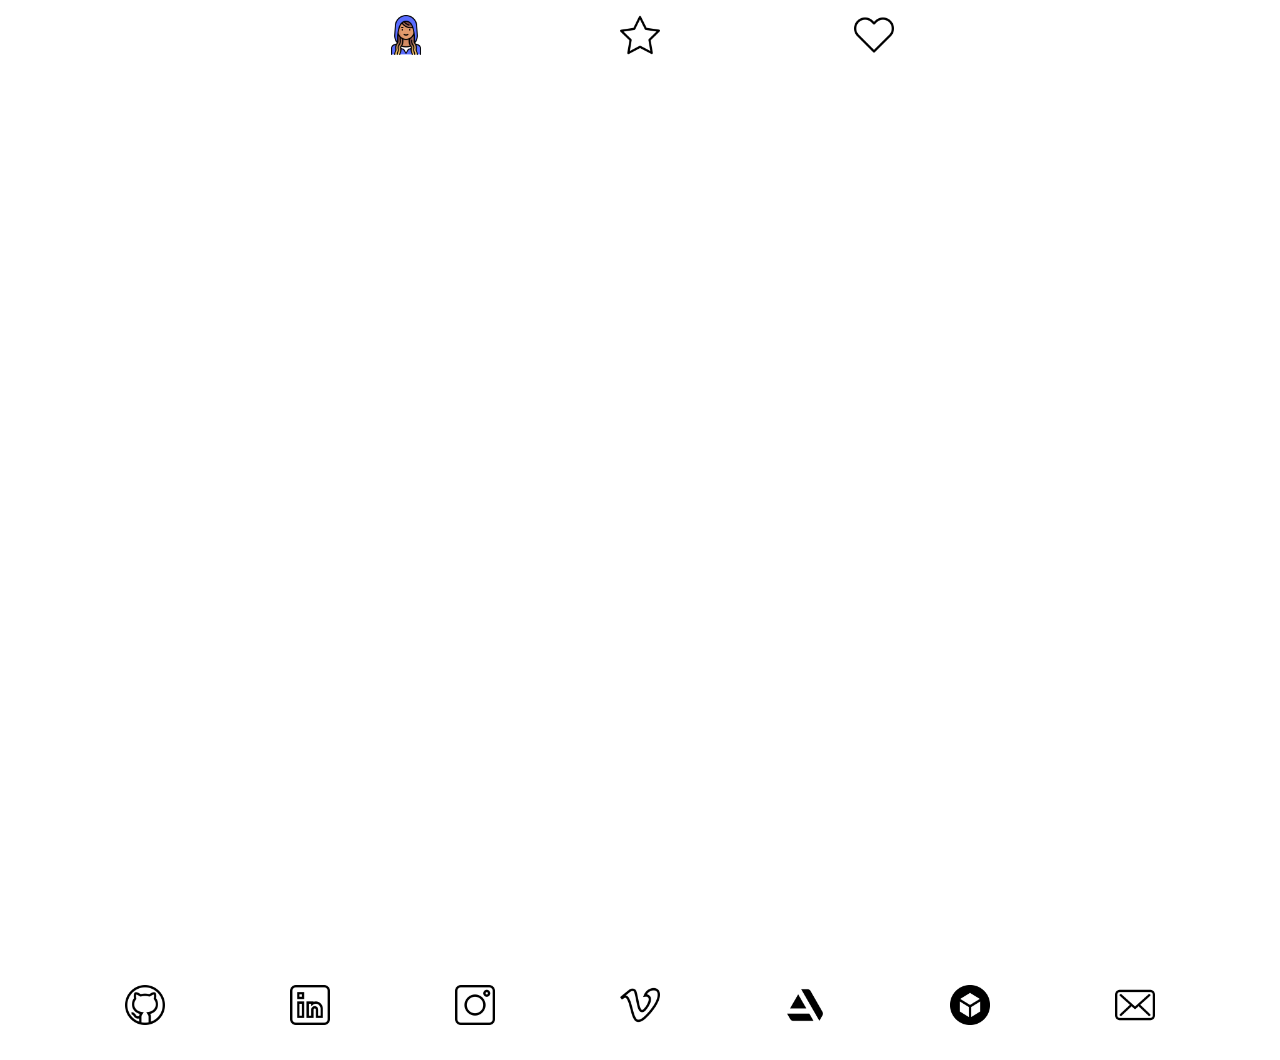
==== commit bf5d2085: "add play page" ====
--- a/Play.html
+++ b/Play.html
@@ -1,25 +1,27 @@
-
 <head>
     <link rel="stylesheet" href="styles.css">
     <style>
     @import url('https://fonts.googleapis.com/css2?family=Open+Sans&display=swap');
     </style>
 </head>
-<body style="display:flex; flex-direction: column; margin-left:2in; margin-right:2in;" >
-
-    <header class="header1">
-        <a href="Work.html"> <p>Work</p> </a>
-        <a href="Play.html"> <p>Play</p> </a>
-        <a href="About.html"> <p>About</p> </a>
-        <a href="index.html"> <p>Home</p> </a>
-    </header>
-
-    <div class = container1>
-        <h1>Play Page</h1>
-
+<body>
+    <div style="display:flex; flex-direction: column; margin-left:2in; margin-right:2in;" >
+        <header class="header1">
+            <a href="index.html"><img src = "assets/icons/soph-avatar2.png" class="icon"></a>
+            <a href="Work.html"><img src = "assets/icons/star.png" class="icon"></a>
+            <a href="Play.html"><img src = "assets/icons/heart.png" class="icon"></a>
+        </header>
     </div>
-    <div style="background-image: url('assets/loading.gif'); background-position: center; width:2in; height:2in; position:absolute; margin-top:10%; margin-left: 20%; z-index:-1;" ></div>
+    <embed src="https://purplecat.artstation.com/" style="width:100%; height:100%;" >
     
-    
-</body>
-
+        <!-- footer -->
+    <div class= header1 style="margin-bottom:20px">
+        <a href="https://github.com/sophiaboss11" target="_blank" class=header1-element > <img src = "assets/icons/github.png" class=icon> </a>
+        <a href="https://www.linkedin.com/in/sophia-boss-31a830194/" target="_blank" class=header1-element > <img src = "assets/icons/linkedin.png" class=icon> </a>
+        <a href="https://www.instagram.com/purplecat._/" target="_blank" class=header1-element> <img src = "assets/icons/instagram.png" class=icon> </a>
+        <a href="https://vimeo.com/user100137623" target="_blank" class=header1-element> <img src = "assets/icons/vimeo.png" class=icon> </a>
+        <a href="https://purplecat.artstation.com/" target="_blank" class=header1-element> <img src = "assets/icons/artstation.png" class=icon> </a>
+        <a href="https://sketchfab.com/sophiaboss" target="_blank" class=header1-element> <img src = "assets/icons/sketchfab_icon.png" class=icon> </a>
+        <a href="mailto:sboss@ucsd.edu" class=header1-element> <img src = "assets/icons/envelope.png" class=icon> </a>
+    </div>
+</body>--- a/styles.css
+++ b/styles.css
@@ -3,59 +3,106 @@
 font-family: 'Open Sans', sans-serif;
 */
 
-*{
-    font-family: 'Open Sans', sans-serif;
-}
+/* blue: #5070DE */
+
+*{ font-family: 'Open Sans', sans-serif; }
 
 body {
-    margin: 0;
-    min-height: 100%;
-    background-color: #fff;
-    font-family: Arial,sans-serif;
-    font-size: 14px;
-    line-height: 20px;
-    color: #333;
+    margin: 0; min-height: 100%; background-color: #fff;
+    font-family: Arial,sans-serif; font-size: 14px; line-height: 20px;
+    color:black;
 }
 
 h1{ font-size: 50px;}
+h2{
+    font-size: 35px;
+    font-weight: 100;
+    line-height: 1.5;
+}
+h3{ font-size: 20px;line-height: 35px; }
+h4{ font-size: 25px;line-height: 35px; font-weight: bolder; }
 
 .header1{
-    display:flex;
-    flex-direction: column;
-    justify-content:space-around;
-    align-items:flex-end;
+    display:flex; flex-direction: row; justify-content:space-evenly; align-items:flex-end;
+    align-items: center; 
+    width:100%; height:70px;
 }
-.header1-element{
-    display:flex;
-}
+.header2{ display: flex; flex-direction: row; justify-content: space-between; align-items: center; }
 
-.container1{
-    display:flex;
-    margin-top: 1in;
-}
-.container2{
-    display:flex;
-}
-.project{
-    display:flex;
-    margin:5px;
-    width:4in;
-    height:4in;
-    stroke: gray;
-    justify-content: center;
-    flex-direction: column;
+.sidebar{
+    display:flex; flex-direction: column; justify-content: space-evenly; align-items: center;
+    height:100%; width:100px;  
+    position: fixed;
+    top: 70px; 
+    right: 0px;}
+
+.header1-element{display:flex;}
+
+.container1{ display:flex; margin-left:1in; margin-right:1in; flex-direction: column; text-align: center; align-items: center; }
+
+.container2{display:flex;}
+
+.container3{ display: flex;  flex-direction: column; text-align: center; align-items: center; }
+
+.project{ display:flex; margin:5px; width:4in; height:4in; stroke: gray; justify-content: center; flex-direction: column;
 }
 .project:hover{
     background-color: black;
     color: white;
 }
 
-a{
-    text-decoration: none;
-    font-size: 25px;
+a{ text-decoration: none; font-size: 25px; color:blue; text-decoration: underline; }
+
+a:hover{
+    font-size: 27px; 
+    color: transparent;
+    text-shadow: 0 0 5px rgba(56,157,230,90);
 }
 
-h2{
-    font-size: 35px;
-    font-weight: 100;
-}+.img1{
+    border-radius: 10%;
+    width:300px;
+}
+
+.img2{margin:10px;width:500px;}
+
+  .flipV {
+    -webkit-transform: rotate(-90deg);  /* Chrome, Opera 15+, Safari 3.1+ */
+    -ms-transform: rotate(-90deg);  /* IE 9 */
+    transform: rotate(-90deg);  /* Firefox 16+, IE 10+, Opera */
+    /* margin:10px; */
+  }
+  
+  .icon {width:40px;height:40px;display: flex;}
+  .bigIcon{width:100px;height:100px;}
+
+  .icon:hover{width:47px;height:47px}
+
+  .install {width: 200px;height: 350px; margin-left:20px; background-image: url('assets/gifs/installation.gif');background-position: center center; background-repeat: no-repeat;background-size: cover;}
+  .vr {width: 200px;height: 350px; margin-left:20px;background-image: url('assets/gifs/zach-vr.gif');background-position: center center; background-repeat: no-repeat;background-size: cover;}
+  .clock {width: 200px;height: 350px; margin-left:20px; background-image: url('assets/gifs/clock.gif');background-position: center center; background-repeat: no-repeat;background-size: cover;}
+  .vuforia{width: 200px;height: 350px; margin-left:20px; background-image: url('assets/gifs/vuforiz.gif');background-position: center center; background-repeat: no-repeat;background-size: 240 420;}
+  .wasteland{width: 640px;height: 340px;  background-image: url('assets/gifs/wasteland1.gif');background-position: center center; background-repeat: no-repeat;background-size: auto; display:flex; align-self: center;}
+
+  .work-element{display: flex; justify-content: center;  flex-direction: column ; flex-wrap: nowrap; margin-bottom:50px}
+
+  .work-img{ width:200px; height:200px; margin: 5px;}
+  .work-docs{width:30%; margin:25px;}
+  .hover{height:40px; width: default;}
+  .hover:hover{height:47px; width: default; background-color:#5070DE ;}
+
+  /* mark{font-weight: bolder; text-decoration-color: aqua; text-decoration: solid;} */
+
+  .hide {
+    display: none;
+  }
+  /* .myDIV{ display: block;} */
+  .myDIV:hover + .hide {
+    display: block;
+    color: red;
+  }
+
+  @keyframes fadeIn {
+    from {opacity: 0;}
+    to {opacity:1 ;}
+  }